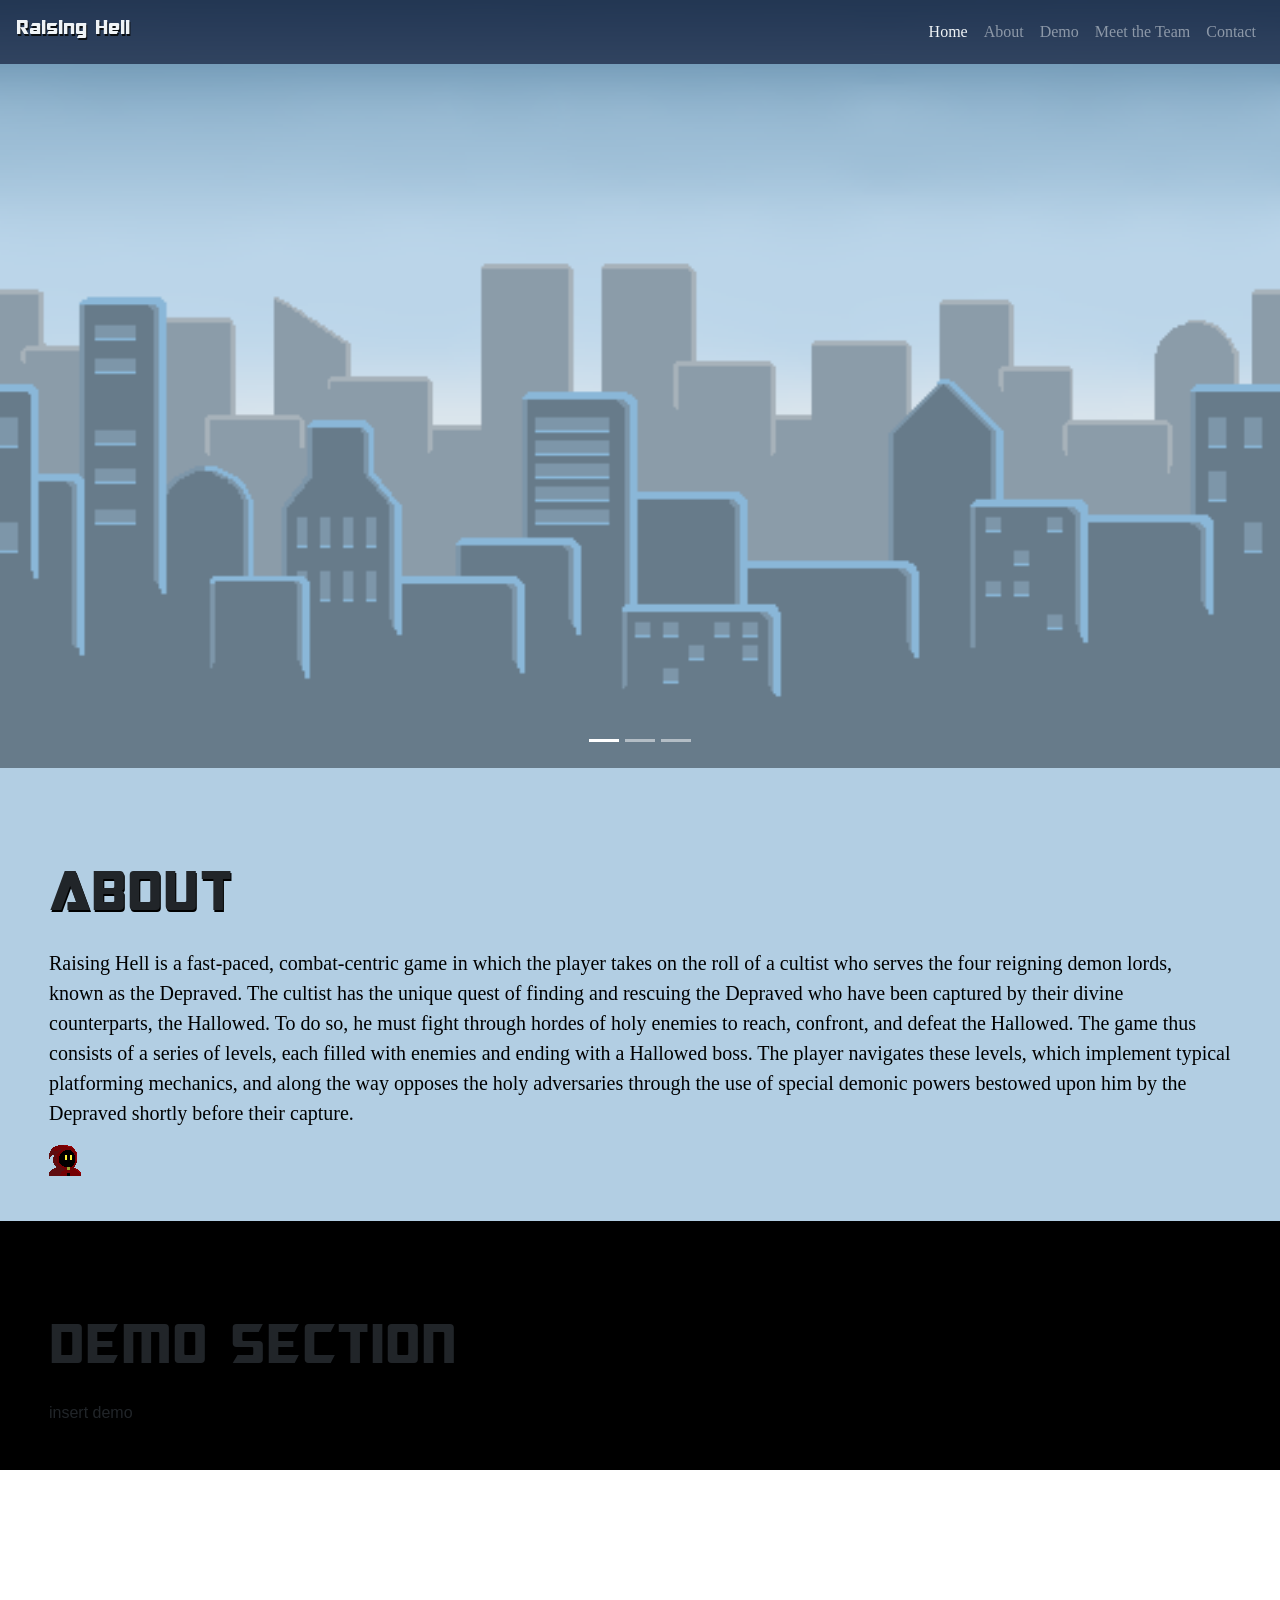
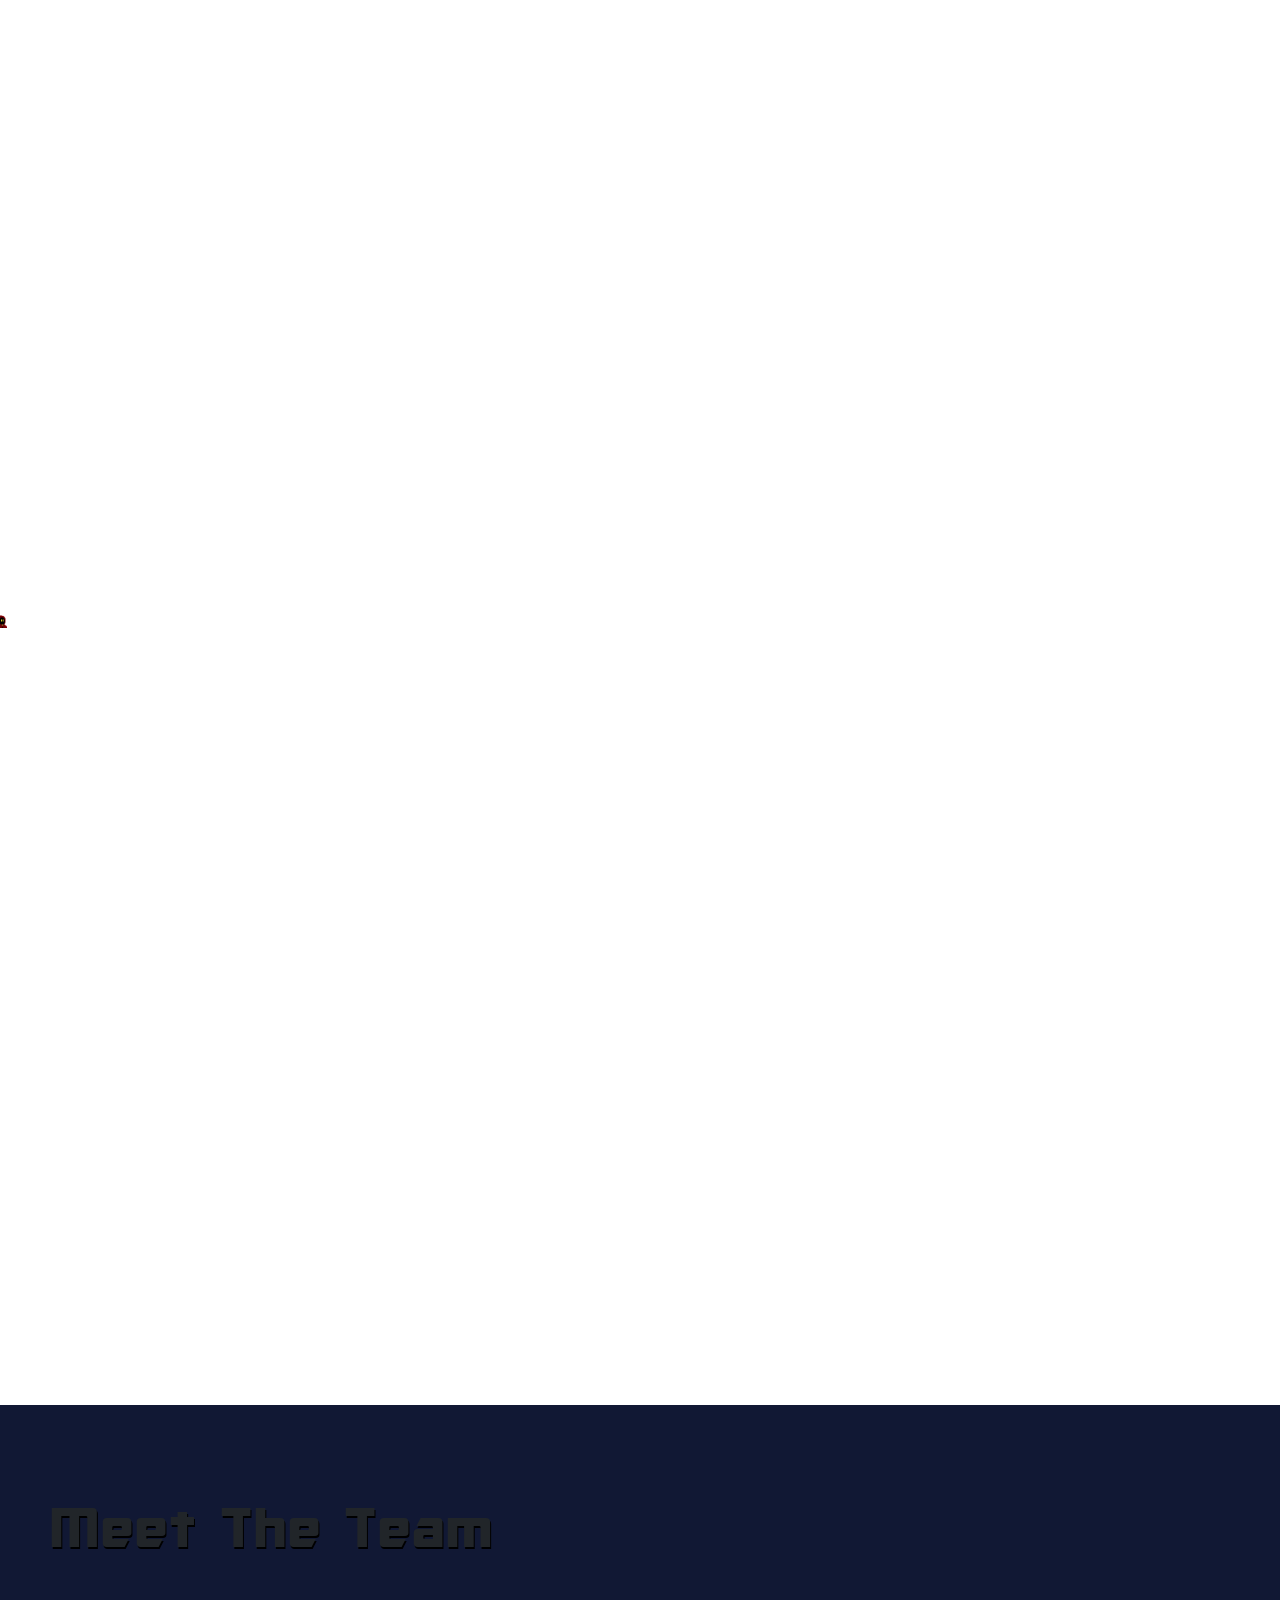
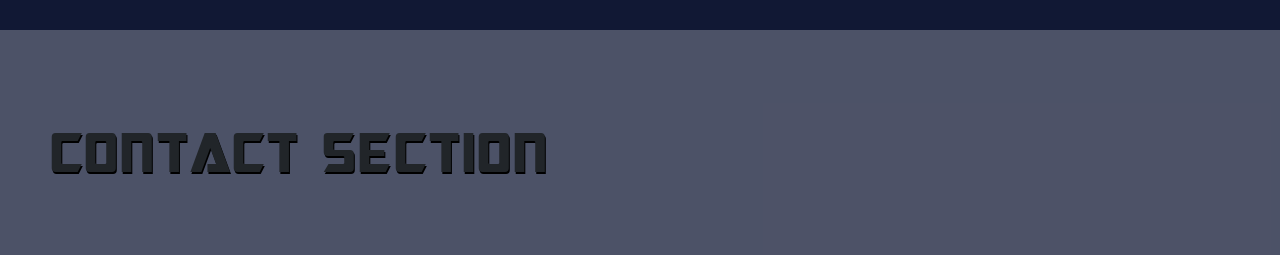
==== index.html @ f00a2b1a "Smooth Scroll & Hamburger Menu Implemented Smooth Scroll on JS when using the NavBar and added a Ham" ====
<!DOCTYPE html>
<html>
  <head>
    <meta name="author" content="Rhian Advincula">
    <meta name="description" content="Video Game Marketing">
    <meta name="viewport" content="width=device-width, initial-scale=1.0" >
    <!---CSS and Bootsrrap-->
    <link rel="stylesheet" href="css/bootstrap.min.css" >
    <link rel="stylesheet" href="css/losersclub.css">
    <!-- Javascript Files (toggle, smooth scroll, slider) -->
    <script src="https://ajax.googleapis.com/ajax/libs/jquery/3.3.1/jquery.min.js"></script>
    <script src="https://maxcdn.bootstrapcdn.com/bootstrap/4.0.0/js/bootstrap.min.js"></script>
    <script type="text/javascript" src="js/losersclub.js"></script>
    <title>Raising Hell</title>
  </head>

<body data-spy="scroll" data-target="#my-navbar" data-offset="150">

  <!--------------------------------------------------------------------------->
  <!---NAV BAR--->
  <!--------------------------------------------------------------------------->

  <nav id="my-navbar" class="navbar navbar-expand-lg navbar-dark navbar-custom-color fixed-top">
    <h3 id="brand" class="navbar-brand" href="#">Raising Hell</h3>
    <button class="navbar-toggler" type="button" data-toggle="collapse" data-target="#navbarSupportedContent" aria-controls="navbarSupportedContent" aria-expanded="false" aria-label="Toggle navigation">
      <span class="navbar-toggler-icon"></span>
    </button>

    <div class="collapse navbar-collapse" id="navbarSupportedContent">
      <ul class="navbar-nav ml-auto">
        <li class="nav-item">
          <a class="nav-link" href="#home">Home</a>
        </li>
        <li class="nav-item">
          <a class="nav-link" href="#about">About</a>
        </li>
        <li class="nav-item">
          <a class="nav-link" href="#demo">Demo</a>
        </li>
				<li class="nav-item">
					<a class="nav-link" href="#team">Meet the Team</a>
				</li>
        <li class="nav-item">
          <a class="nav-link" href="#contact">Contact</a>
        </li>
      </ul>
    </div>
  </nav>

  <!--------------------------------------------------------------------------->
  <!---CAROUSEL--->
  <!--------------------------------------------------------------------------->

    <div id="carouselExampleIndicators" class="carousel slide" data-ride="carousel">
      <div id="home" class="rectangle">
      <ol class="carousel-indicators">
        <!--Add more indicators per added photo-->
        <li data-target="#carouselExampleIndicators" data-slide-to="0" class="active"></li>
        <li data-target="#carouselExampleIndicators" data-slide-to="1"></li>
        <li data-target="#carouselExampleIndicators" data-slide-to="2"></li>
      </ol>
      <div class="carousel-inner">
        <div class="carousel-item active">
          <img class="d-block w-100" src="content/cityscape.png" alt="1st Slide">
        </div>
          <div class="carousel-item">
            <img class="d-block w-100" src="https://images.pexels.com/photos/976916/pexels-photo-976916.jpeg?auto=compress&cs=tinysrgb&h=350" alt="2nd Slide">
          </div>
          <div class="carousel-item">
            <img class="d-block w-100" src="https://images.pexels.com/photos/1367188/pexels-photo-1367188.jpeg?auto=compress&cs=tinysrgb&h=350" alt="3rd Slide">
          </div>
        </div>
        </div>
      </div>

<!--------------------------------------------------------------------------->
<!---PARALLAX--->
<!--------------------------------------------------------------------------->

      <style>
      .parallax {
          /* The image used */
          background-image: url("content/theCultist.gif");

          /* Set a specific height */
          min-height: 700px;

          /* Create the parallax scrolling effect */
          background-attachment: fixed;
          background-position: center;
          background-repeat: no-repeat;
          background-size: cover;
      }
      </style>


      <!-- About -->
      <div class= "row" style="background-color:rgba(178, 206, 227, 1); height:auto">
        <div id="about" class="block-margins">
          <div class="header">
            <h3>ABOUT</h3>
          </div>
          <break>
          <div class="text-block">
            <p>
            Raising Hell is a fast-paced, combat-centric game in which the player takes on the roll of a cultist who serves the four reigning demon lords, known as the Depraved. The cultist has the unique quest of finding and rescuing the Depraved who have been captured by their divine counterparts, the Hallowed. To do so, he must fight through hordes of holy enemies to reach, confront, and defeat the Hallowed. The game thus consists of a series of levels, each filled with enemies and ending with a Hallowed boss. The player navigates these levels, which implement typical platforming mechanics, and along the way opposes the holy adversaries through the use of special demonic powers bestowed upon him by the Depraved shortly before their capture.
            </p>
            <img src="content/logo.gif">
          </div>
        </div>
      </div>


      <!-- Demo -->
        <div class= "row" style="background-color:black; height:auto">
          <div id="demo" class="block-margins">
            <div class="header">
              <h3>DEMO SECTION</h3>
            </div>
            insert demo
          </div>
        </div>

      <div class="parallax"></div>

      <div style="height:auto;background-color:rgba(17, 24, 52, .75);font-size:36px">

      </div>

<!--------------------------------------------------------------------------->
<!---PARALLAX2--->
<!--------------------------------------------------------------------------->

      <style>
      .parallax2 {
          /* The image used */
          background-image: url("content/theBounty.gif");

          /* Set a specific height */
          min-height: 700px;

          /* Create the parallax scrolling effect */
          background-attachment: fixed;
          background-position: center;
          background-repeat: no-repeat;
          background-size: cover;
      }
      </style>

        <div class= "row" style="background-color:white; height:auto; align:Center">
            <div class="header">

              <img src="content/logo.gif" class="center">

            </div>
        </div>

      <div class="parallax2"></div>

      <div style="height:auto;background-color:rgba(17, 24, 52, .75);font-size:36px">

      </div>

<!--------------------------------------------------------------------------->
<!--------------------------------------------------------------------------->

    <div style="height:auto;background-color:rgba(17, 24, 52, 1);font-size:36px">

    <!-- Team -->
    <div class= "row">
      <div id="team" class="block-margins">
        <div class="header">
          <h3>Meet The Team</h3>
        </div>
      </div>
    </div>

    </div>

    <div style="height:auto;background-color:rgba(17, 24, 52, .75);font-size:36px">

    <!-- Contact -->
    <div class= "row" style="height:75
    \0px">
      <div id="contact" class="block-margins">
        <div class="header">
          <h3>CONTACT SECTION</h3>
        </div>
      </div>
    </div>

    </div>


</body>
</html>
---- css/losersclub.css ----
@font-face {
    font-family: 'Optimus';
    src: url('fonts/Optimus.otf') format('otf'),
         url('fonts/optimus-webfont.tff') format('tff'),
         url('fonts/optimus-webfont.eot') format('eot'),
         url('fonts/optimus-webfont.woff') format('woff'),
				 url('fontsoptimus-webfont.woff2') format('woff2');
    font-weight: normal;
    font-style: normal;

}

body {
  padding: 0;
  margin: 0;
  overflow-x: hidden;
}

h3 {
    font-family: 'Optimus', sans-serif;
    font-weight: 400: 4rem;
    font-size: 3.5rem;
    margin-bottom: -15px
    color: #111834;
    text-shadow: 1px 2px .5px #000000;
}

h2 {
    font-family: 'Helvetica', sans-serif;
    font-weight: 400: 4rem;
    font-size: 5rem;
    margin-bottom: -15px
    color: #000000;
    text-shadow: 1px 2px .5px #b6a3f7;
}

a {
  font-family: "Verdana";
  color: #ffffff;
}
p {
  font-family:"Verdana";
  font-size: 1.25em;
  color: #000000;
}

iframe {
  width: 100%;
  height: 50%;
}
nav {
  opacity: 0.9;
  margin-left: auto;
}

.center {
  display: block;
  margin-left: auto;
  margin-right: auto;
  width: 40%;
}

.navigation{
    padding: 10px;
    color: white;
    font-size: 1em;
    font-family: "Verdana";
    opacity:1;
}

.navbar-custom-color {
    background: rgba(17, 24, 52, .75);
    justify-content: space-around;
}

.rectangle {
  width: 100%;
  overflow: auto;
}
.header {
  margin-top: 5vh;
  height: 10vh;
}
.text-block {
  width: auto;
}
.full-video-container {
  margin-left: 2vw;
  margin-right: 2vw;
}
.video-container {
  text-align: center;
  margin-bottom: 2vh;
  margin-top: 2vh;
}
.block-margins {
  margin-top: 5vh;
  margin-left: 5vw;
  margin-bottom: 5vh;
  margin-right: 5vw;
}
.video-disc {

}
.main-header {
  font-size: 3.5rem;
}
.sub-header {
  font-size: 2.5rem;
}

.column {
    float: left;
    width: 50%;
}

.block {
  overflow: hidden;
  padding:10px;
  margin-top:10px;
  height:auto;
  background-color:#f9f9f9; }

/* Clear floats after the columns */
/* .row:after {
    content: "";
    display: table;
    clear: both;
}

#home {
  height: 100vh;
  overflow: hidden;
  margin-top: 7vh;
}
#about {
}
#film {
  width: 100vw;
}
#code {
  text-align: right;
}

#contact {
  margin-top: 20vh;
  margin-bottom: 50vh;
  text-align: center;
}
#landing-img {
    flex-shrink: 0;
    min-width: 100%;
    min-height: 100%
}
#landing-img-container {
    display: flex;
    justify-content: center;
    align-items: center;
    overflow: hidden;
}
#github-img {
  max-width: 10vw;
}
#brand {
  font-family: 'Arial', sans-serif;
}
#icons-img {
  max-width: 30vw;
}
#profile-img{
  max-width:35vw;
}
#graphicsPortrait-img{
  max-height:35vw;
}
#graphicsLandscape-img{
  max-width:45vw;
}

#film-header {
  margin-left: auto;
  margin-right: auto;
}
#brand {
  font-family: 'Arial', sans-serif;
  text-shadow: 1px 2px .5px black;
}
#user-research {
  margin-top: 10vh;
} */
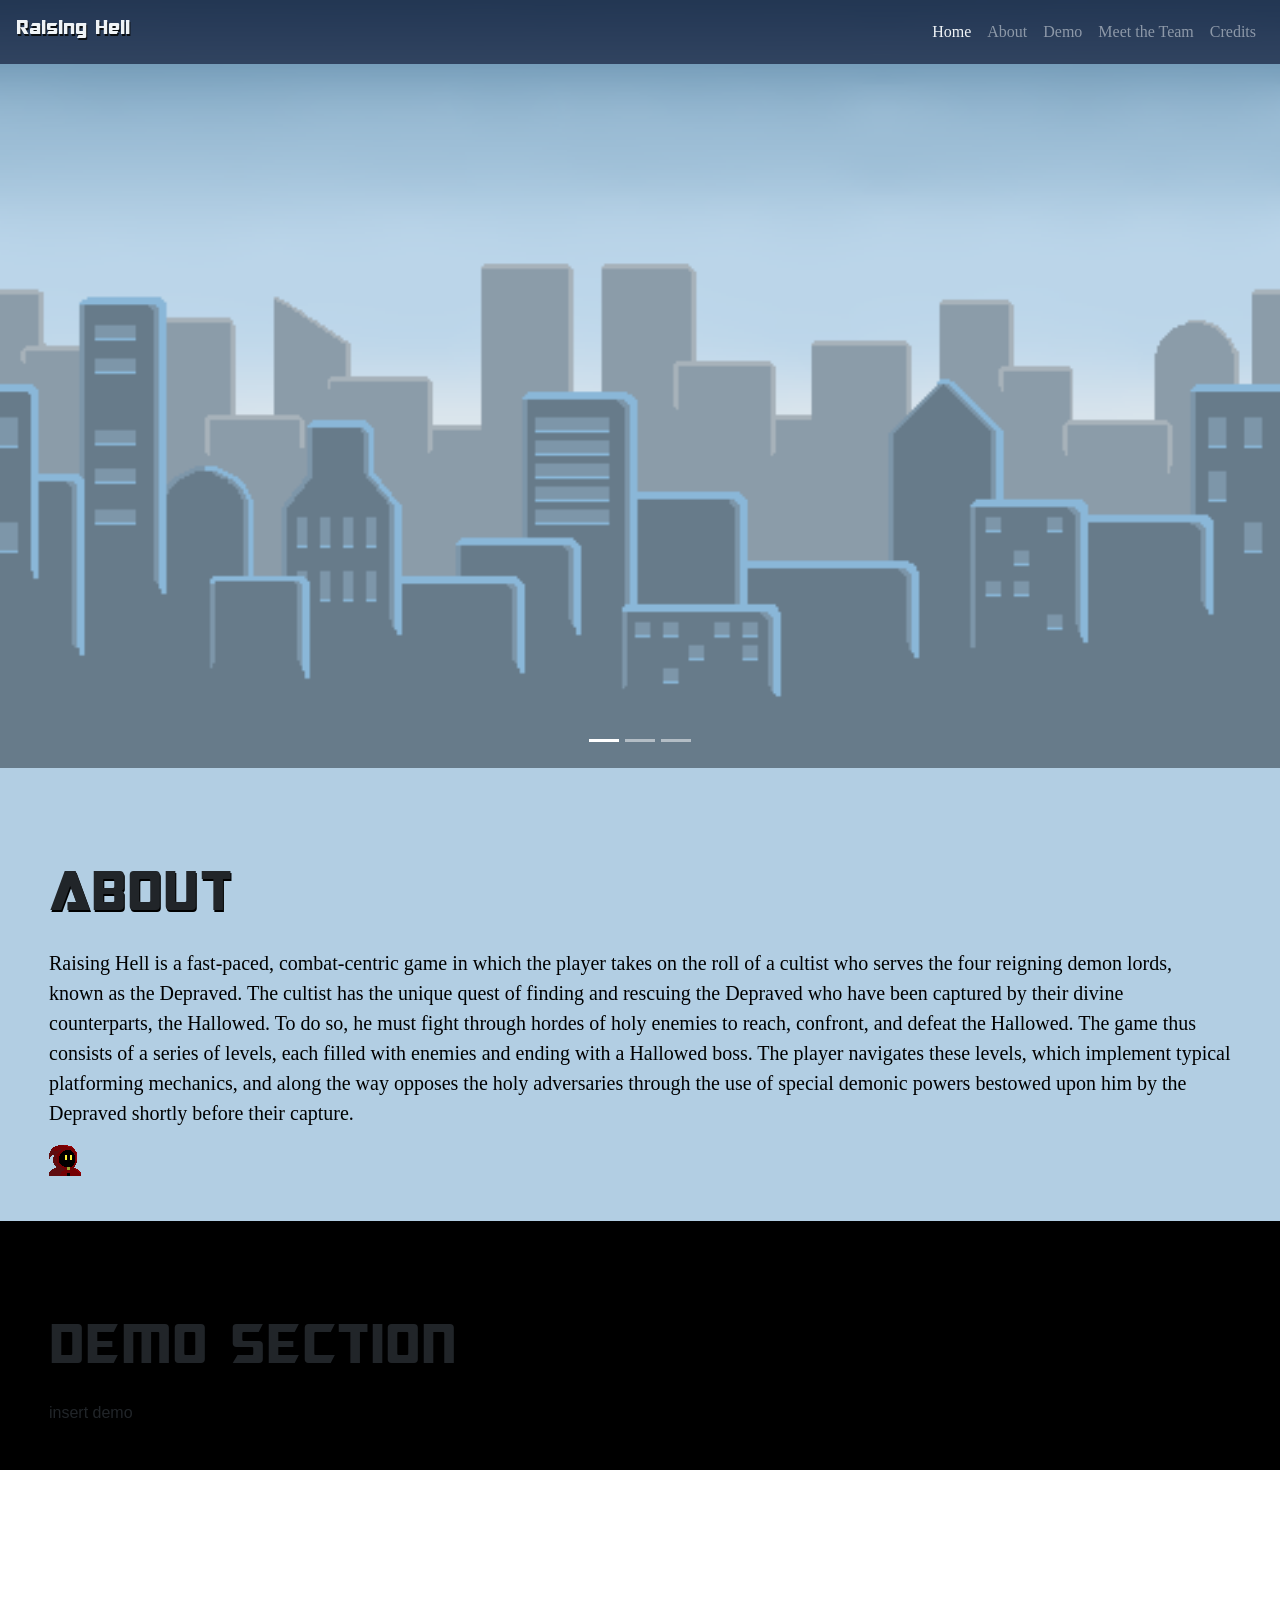
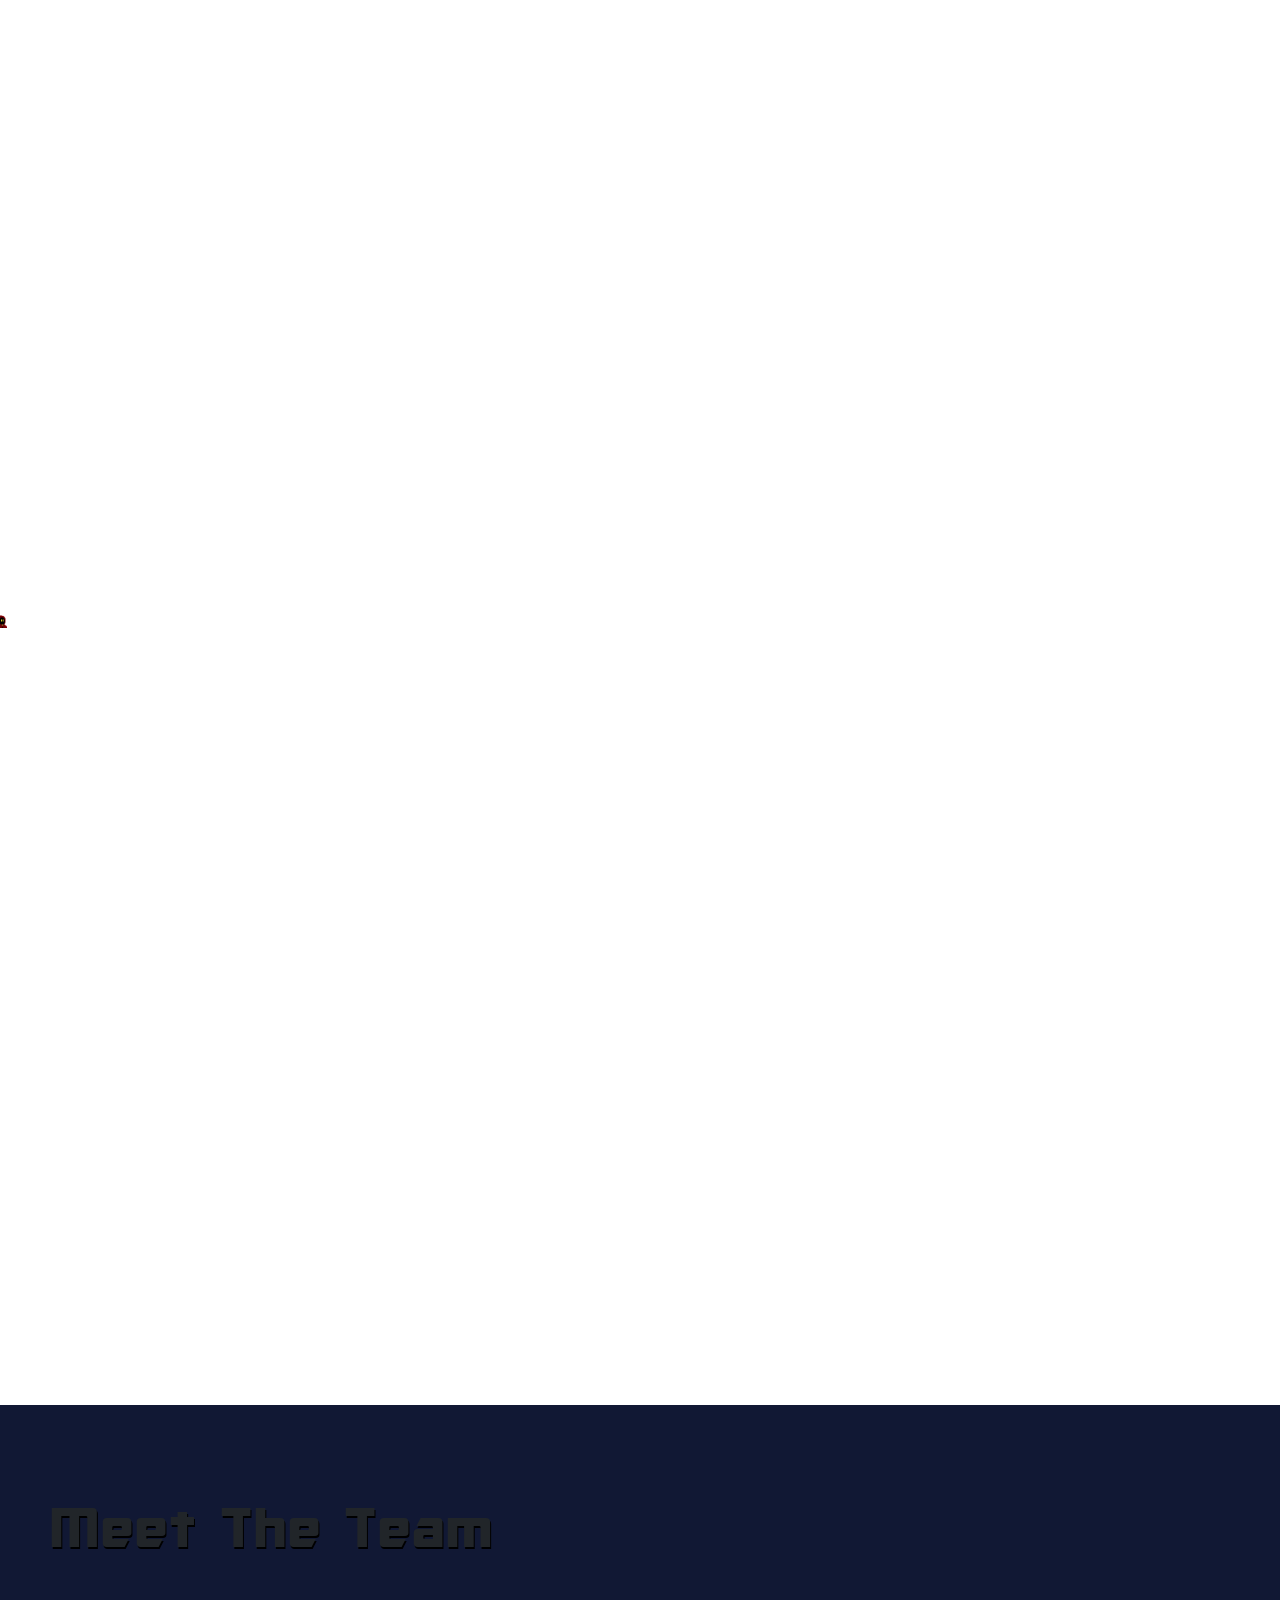
==== commit a0f0d7b0: "Added Credits Page Created and added credits page in the index" ====
--- a/index.html
+++ b/index.html
@@ -41,7 +41,7 @@
 					<a class="nav-link" href="#team">Meet the Team</a>
 				</li>
         <li class="nav-item">
-          <a class="nav-link" href="#contact">Contact</a>
+          <a class="nav-link" href="credits.html">Credits</a>
         </li>
       </ul>
     </div>
@@ -64,10 +64,10 @@
           <img class="d-block w-100" src="content/cityscape.png" alt="1st Slide">
         </div>
           <div class="carousel-item">
-            <img class="d-block w-100" src="https://images.pexels.com/photos/976916/pexels-photo-976916.jpeg?auto=compress&cs=tinysrgb&h=350" alt="2nd Slide">
+            <img class="d-block w-100" src="content/farmland.png" alt="2nd Slide">
           </div>
           <div class="carousel-item">
-            <img class="d-block w-100" src="https://images.pexels.com/photos/1367188/pexels-photo-1367188.jpeg?auto=compress&cs=tinysrgb&h=350" alt="3rd Slide">
+            <img class="d-block w-100" src="content/temple.png" alt="3rd Slide">
           </div>
         </div>
         </div>
@@ -179,7 +179,7 @@
 
     <div style="height:auto;background-color:rgba(17, 24, 52, .75);font-size:36px">
 
-    <!-- Contact -->
+<!-- Contact
     <div class= "row" style="height:75
     \0px">
       <div id="contact" class="block-margins">
@@ -188,7 +188,7 @@
         </div>
       </div>
     </div>
-
+-->
     </div>
 
 
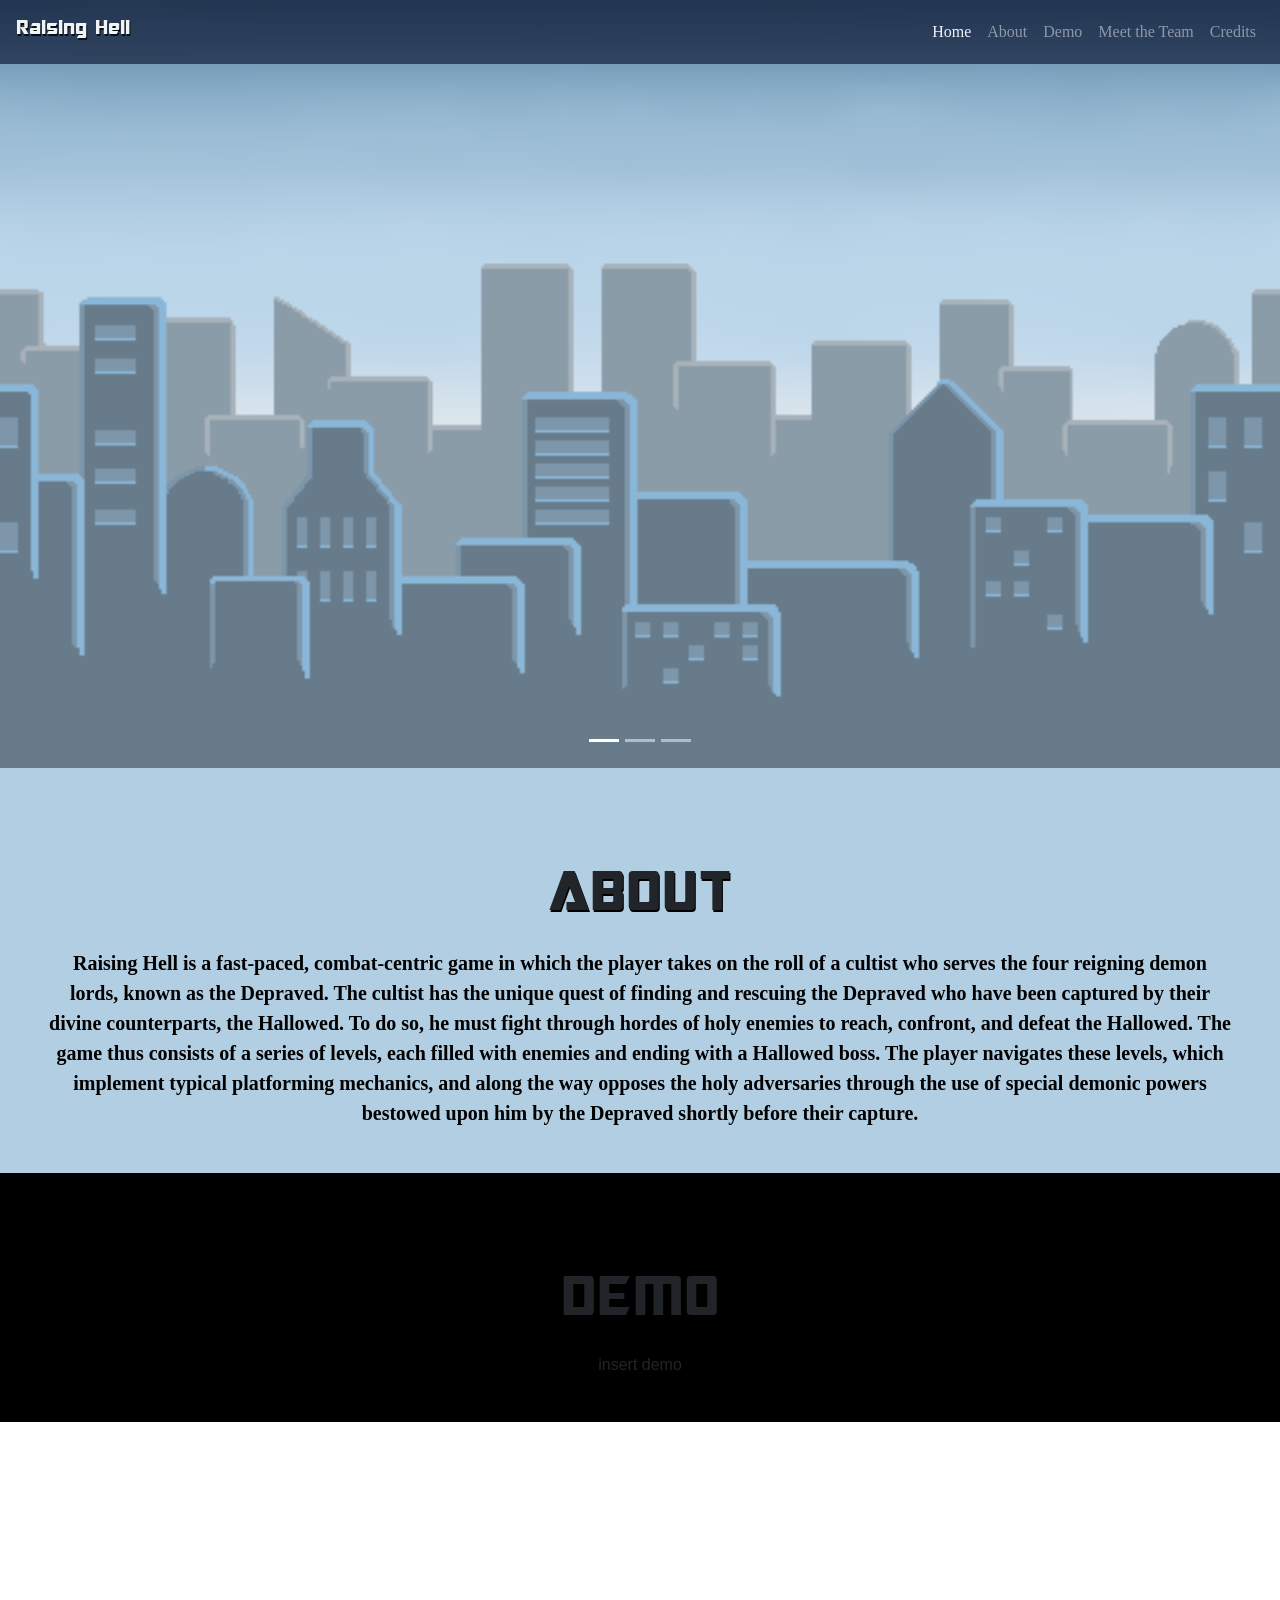
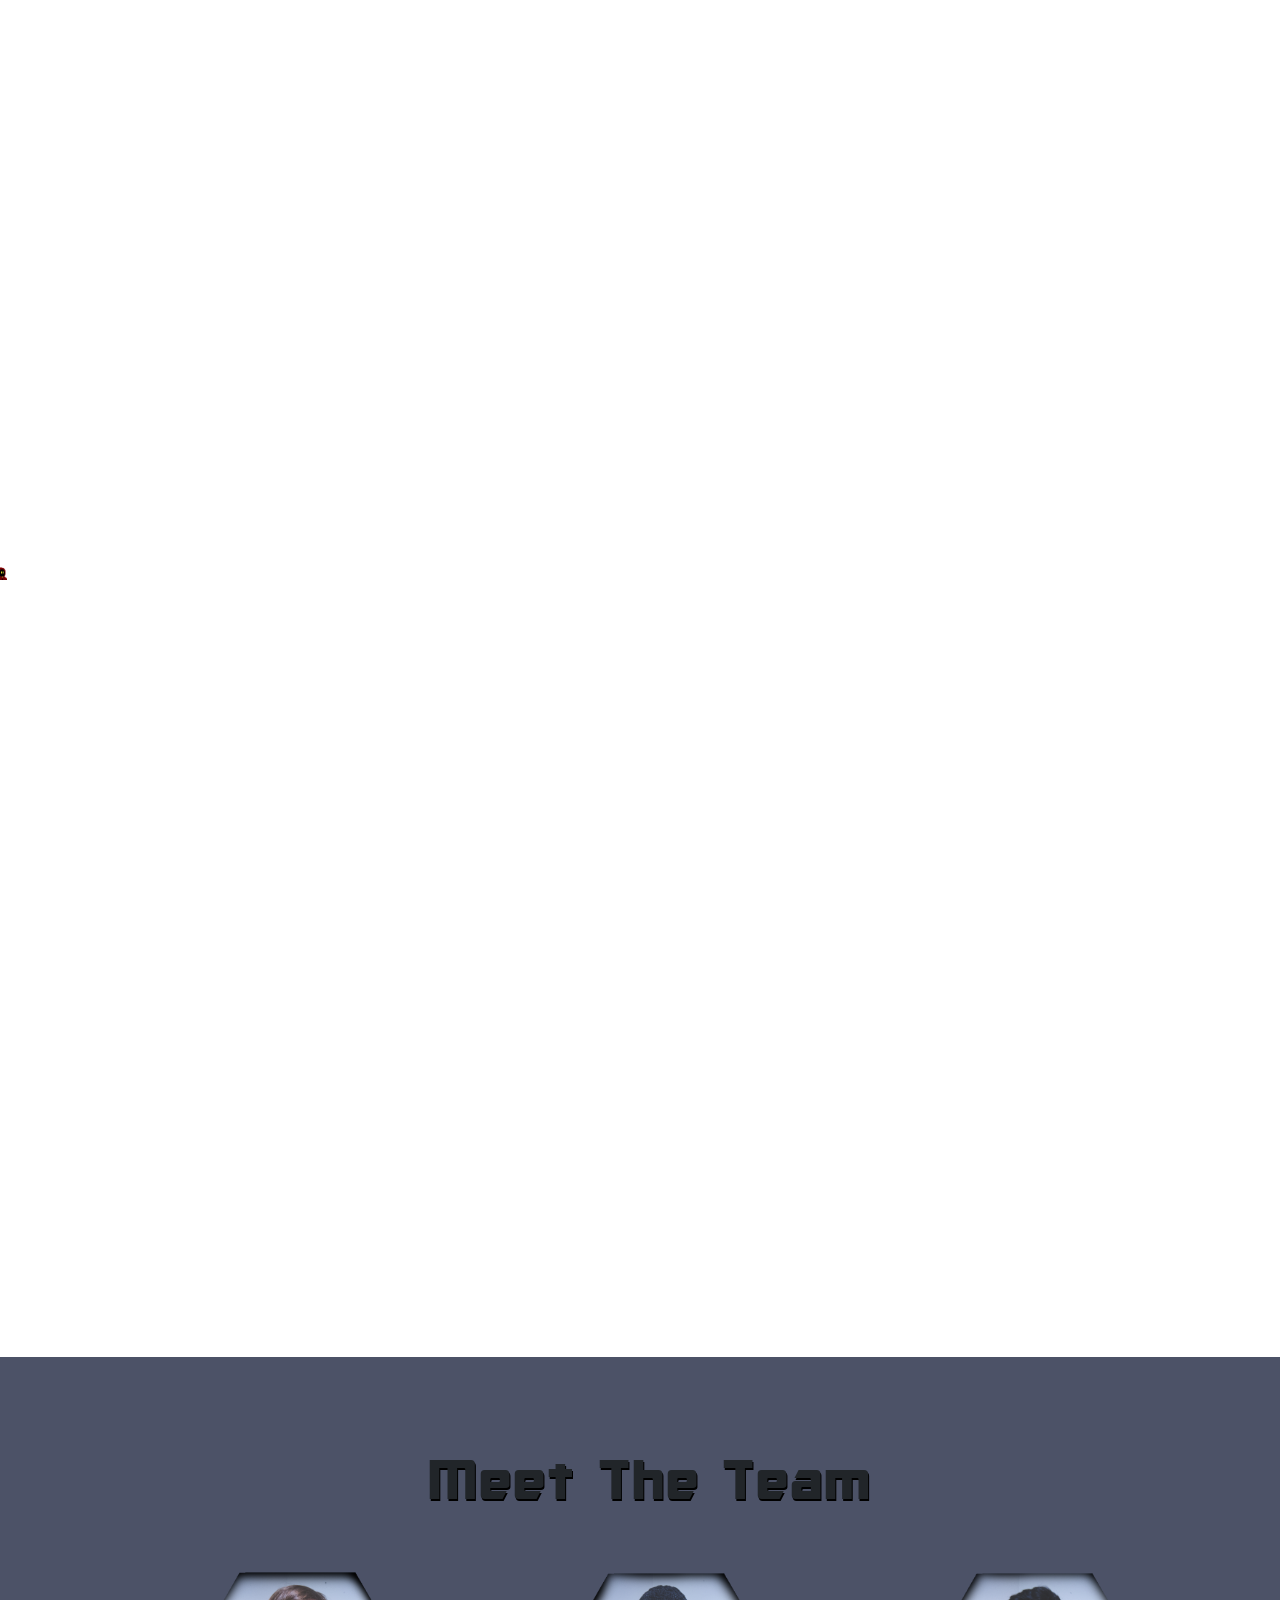
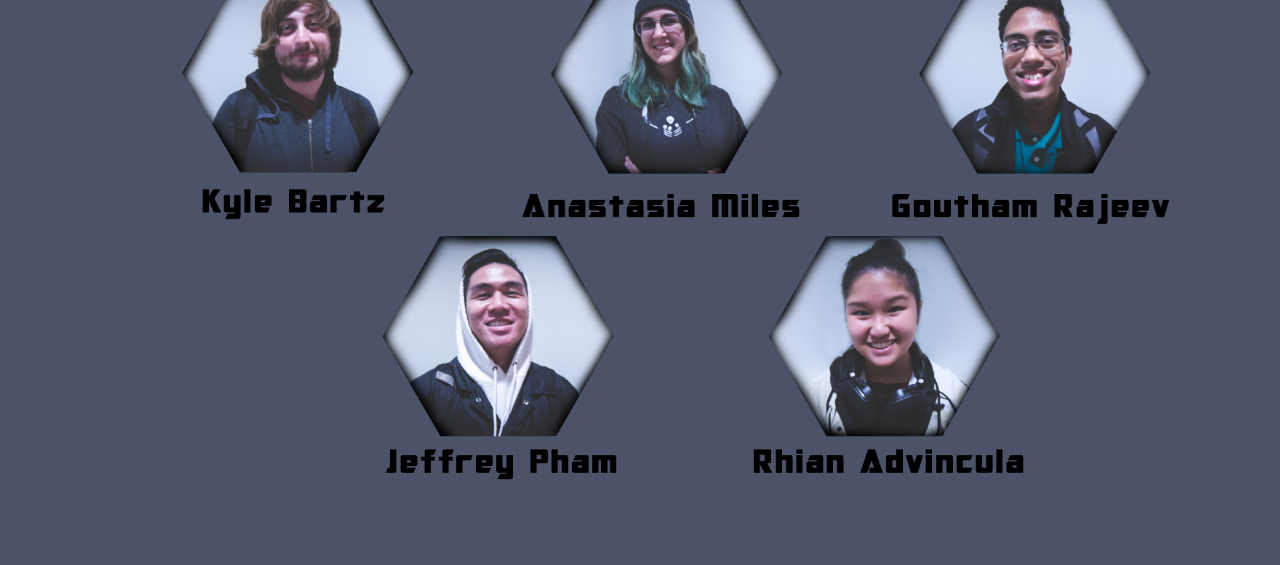
==== commit 83e64854: "Meet the Team placed in meet the team section" ====
--- a/index.html
+++ b/index.html
@@ -98,14 +98,13 @@
       <div class= "row" style="background-color:rgba(178, 206, 227, 1); height:auto">
         <div id="about" class="block-margins">
           <div class="header">
-            <h3>ABOUT</h3>
+            <h3><center>ABOUT</center></h3>
           </div>
           <break>
           <div class="text-block">
-            <p>
+            <b>
             Raising Hell is a fast-paced, combat-centric game in which the player takes on the roll of a cultist who serves the four reigning demon lords, known as the Depraved. The cultist has the unique quest of finding and rescuing the Depraved who have been captured by their divine counterparts, the Hallowed. To do so, he must fight through hordes of holy enemies to reach, confront, and defeat the Hallowed. The game thus consists of a series of levels, each filled with enemies and ending with a Hallowed boss. The player navigates these levels, which implement typical platforming mechanics, and along the way opposes the holy adversaries through the use of special demonic powers bestowed upon him by the Depraved shortly before their capture.
-            </p>
-            <img src="content/logo.gif">
+           </b>
           </div>
         </div>
       </div>
@@ -115,7 +114,7 @@
         <div class= "row" style="background-color:black; height:auto">
           <div id="demo" class="block-margins">
             <div class="header">
-              <h3>DEMO SECTION</h3>
+              <h3>DEMO</h3>
             </div>
             insert demo
           </div>
@@ -164,14 +163,15 @@
 <!--------------------------------------------------------------------------->
 <!--------------------------------------------------------------------------->
 
-    <div style="height:auto;background-color:rgba(17, 24, 52, 1);font-size:36px">
+    <div style="height:auto;background-color:rgba(17, 24, 52, .75);font-size:36px">
 
     <!-- Team -->
     <div class= "row">
       <div id="team" class="block-margins">
         <div class="header">
-          <h3>Meet The Team</h3>
+          <h3><center>Meet The Team</center></h3>
         </div>
+        <img src="content/meetTheTeam.png"/ width="1200">
       </div>
     </div>
 
--- a/css/losersclub.css
+++ b/css/losersclub.css
@@ -24,6 +24,7 @@
     margin-bottom: -15px
     color: #111834;
     text-shadow: 1px 2px .5px #000000;
+    text-align: center;
 }
 
 h2 {
@@ -40,6 +41,12 @@
   color: #ffffff;
 }
 p {
+  font-family:"Verdana";
+  font-size: 1.25em;
+  color: #000000;
+}
+
+b {
   font-family:"Verdana";
   font-size: 1.25em;
   color: #000000;
@@ -122,70 +129,21 @@
   height:auto;
   background-color:#f9f9f9; }
 
-/* Clear floats after the columns */
-/* .row:after {
+
+.row:after {
     content: "";
     display: table;
     clear: both;
 }
 
-#home {
-  height: 100vh;
-  overflow: hidden;
-  margin-top: 7vh;
+#about {
+  text-align: center;
 }
-#about {
-}
-#film {
+#demo {
+  text-align: center;
   width: 100vw;
 }
-#code {
-  text-align: right;
+#team {
+  text-align: center;
+  width: 100vw;
 }
-
-#contact {
-  margin-top: 20vh;
-  margin-bottom: 50vh;
-  text-align: center;
-}
-#landing-img {
-    flex-shrink: 0;
-    min-width: 100%;
-    min-height: 100%
-}
-#landing-img-container {
-    display: flex;
-    justify-content: center;
-    align-items: center;
-    overflow: hidden;
-}
-#github-img {
-  max-width: 10vw;
-}
-#brand {
-  font-family: 'Arial', sans-serif;
-}
-#icons-img {
-  max-width: 30vw;
-}
-#profile-img{
-  max-width:35vw;
-}
-#graphicsPortrait-img{
-  max-height:35vw;
-}
-#graphicsLandscape-img{
-  max-width:45vw;
-}
-
-#film-header {
-  margin-left: auto;
-  margin-right: auto;
-}
-#brand {
-  font-family: 'Arial', sans-serif;
-  text-shadow: 1px 2px .5px black;
-}
-#user-research {
-  margin-top: 10vh;
-} */
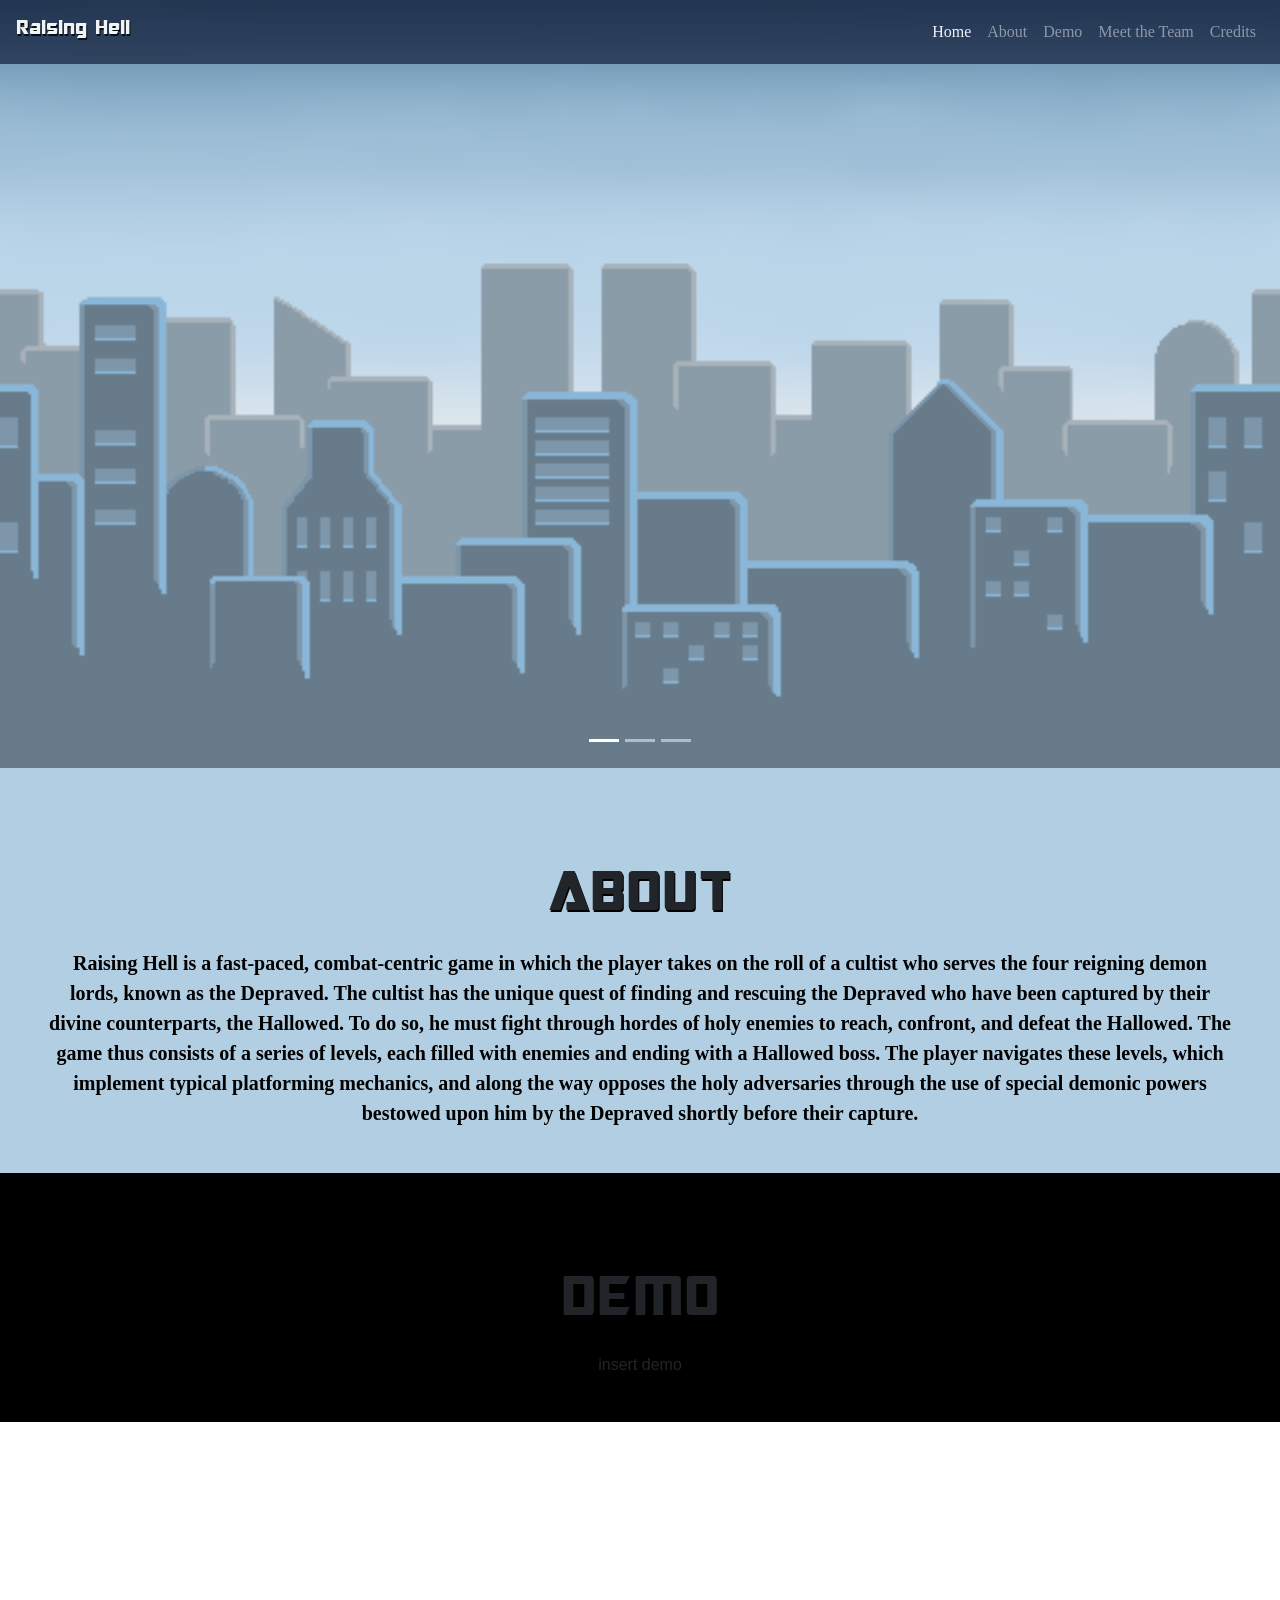
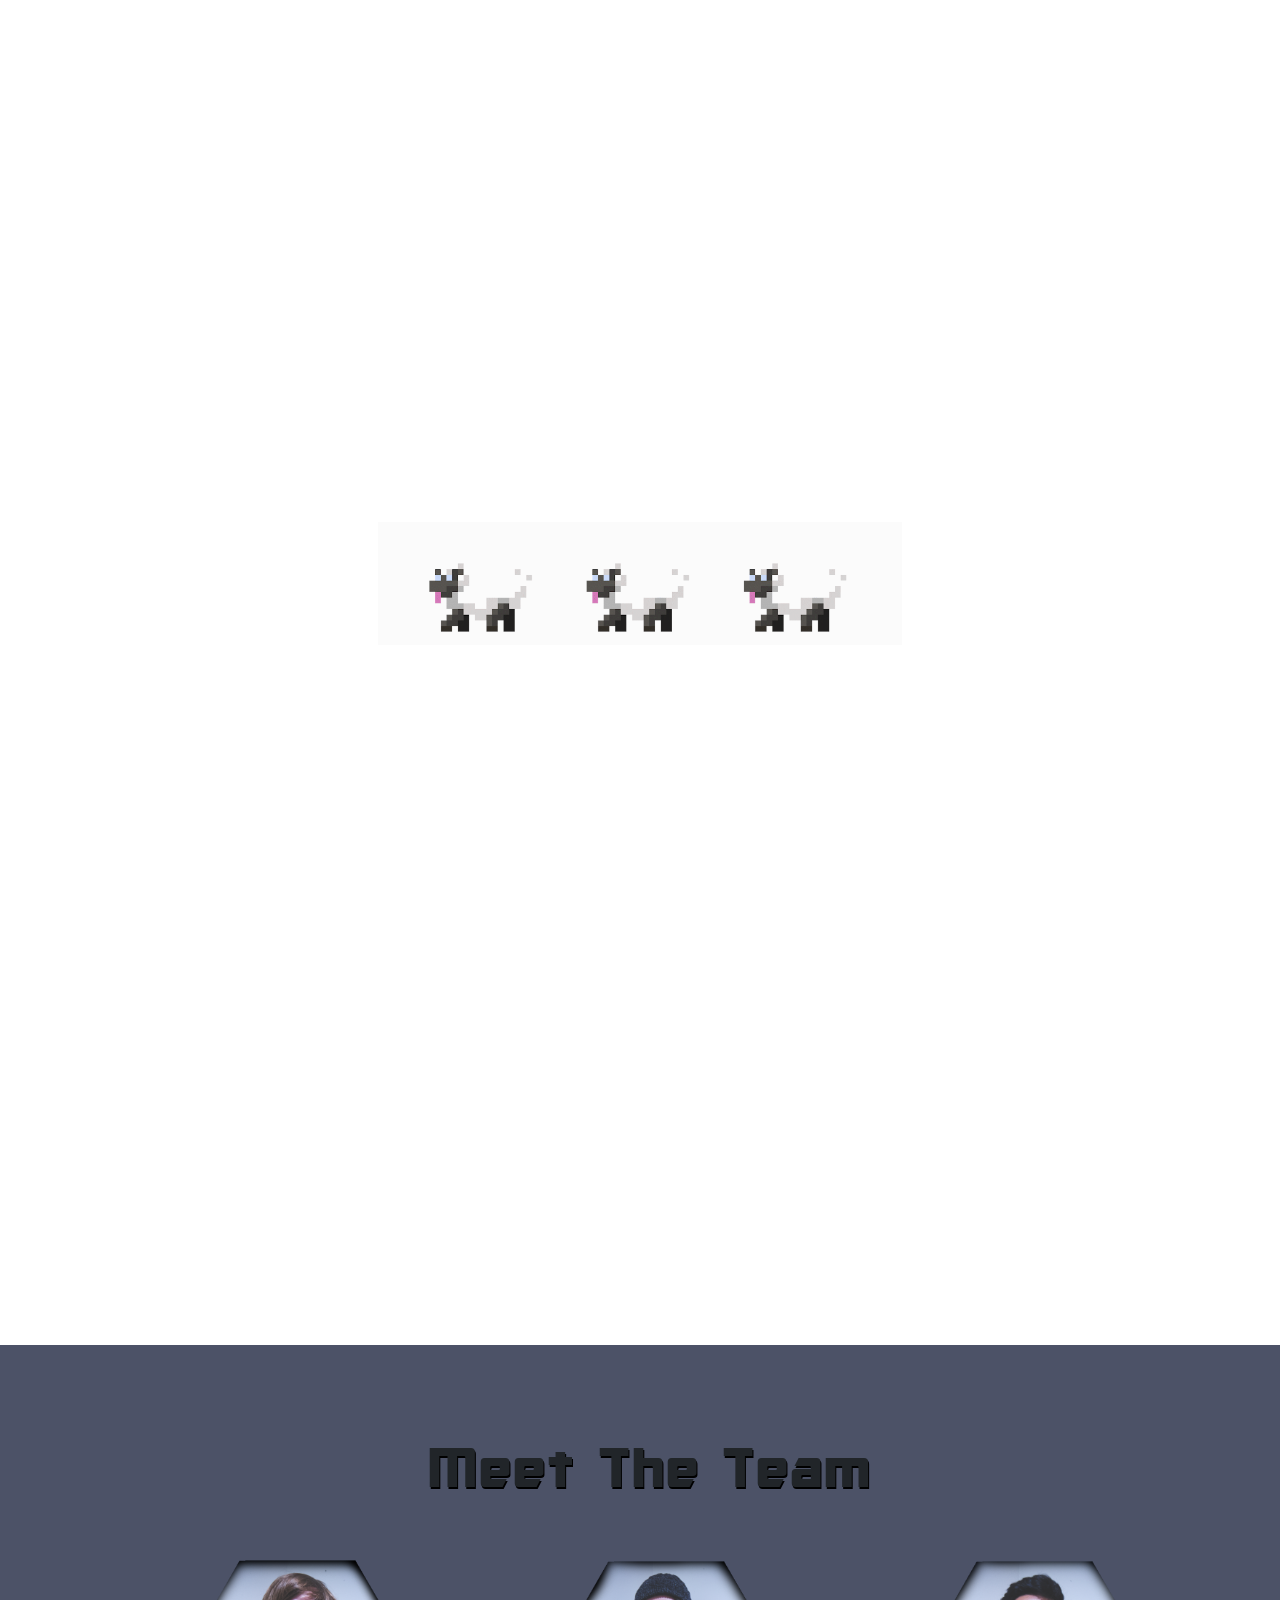
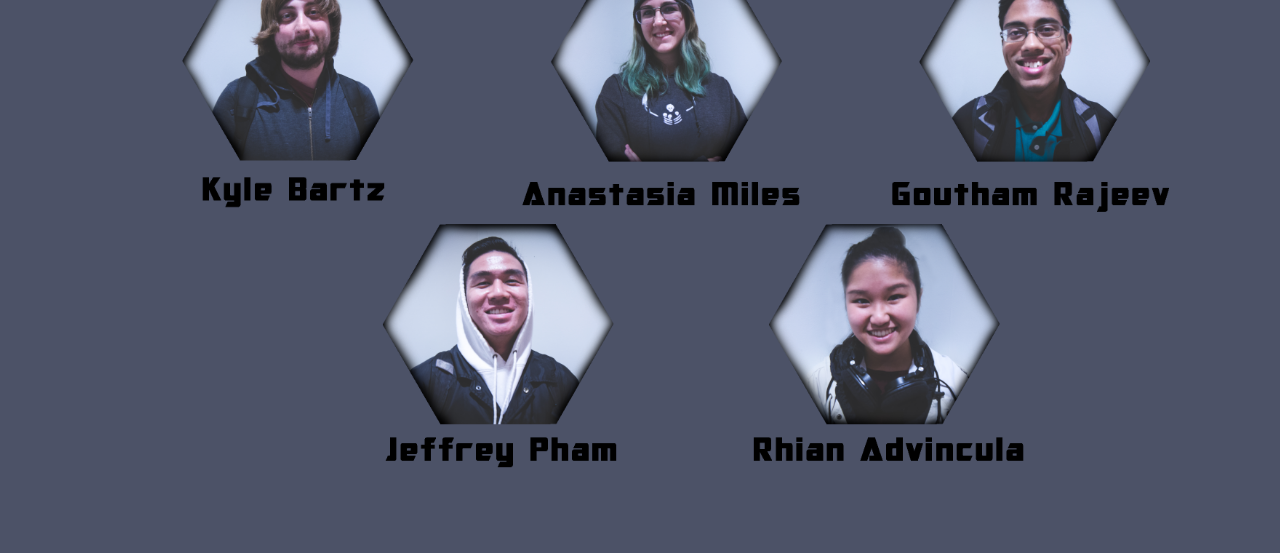
==== commit 3b3d11a9: "Sheep! sheep have arrived" ====
--- a/index.html
+++ b/index.html
@@ -146,12 +146,12 @@
       }
       </style>
 
-        <div class= "row" style="background-color:white; height:auto; align:Center">
-            <div class="header">
+        <div class= "row" style="background-color:white; align:Center">
 
-              <img src="content/logo.gif" class="center">
 
-            </div>
+              <img src="content/sheep.gif" width="50%" height="50%" class="center"/>
+
+
         </div>
 
       <div class="parallax2"></div>
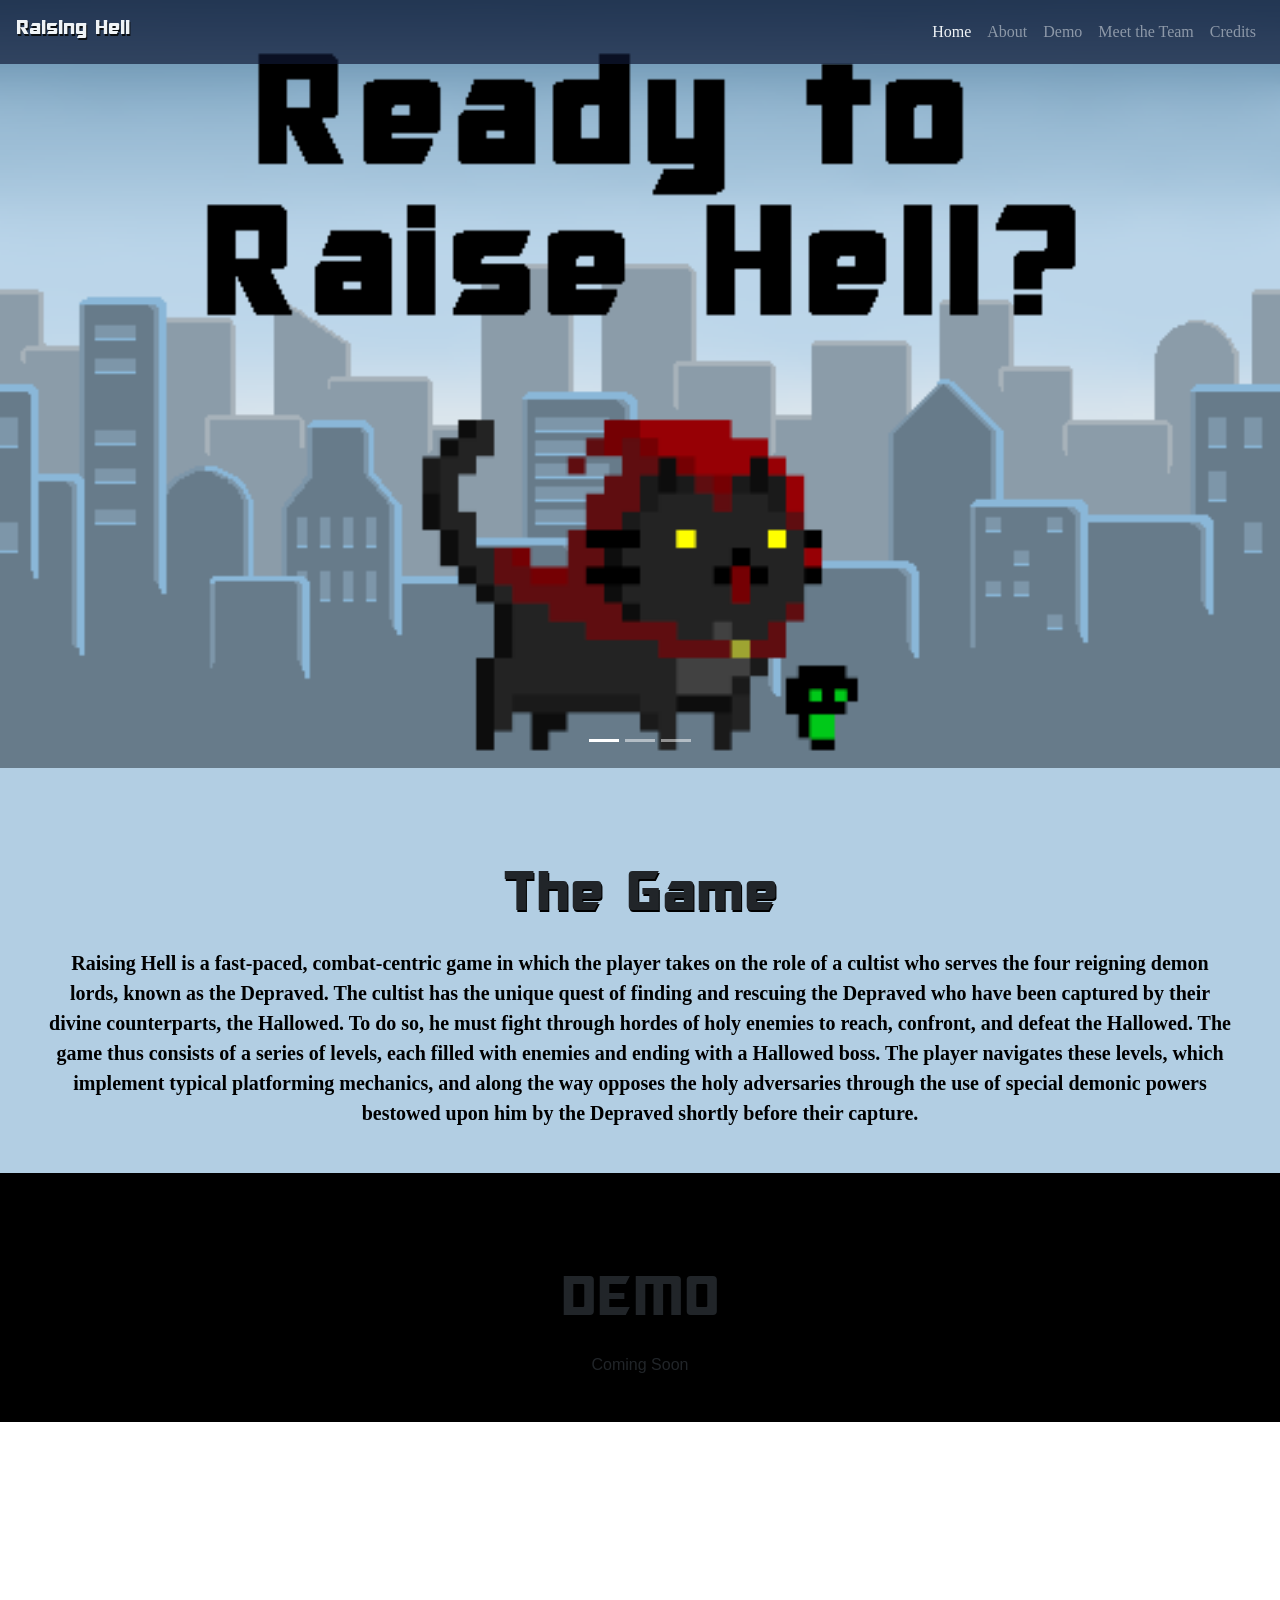
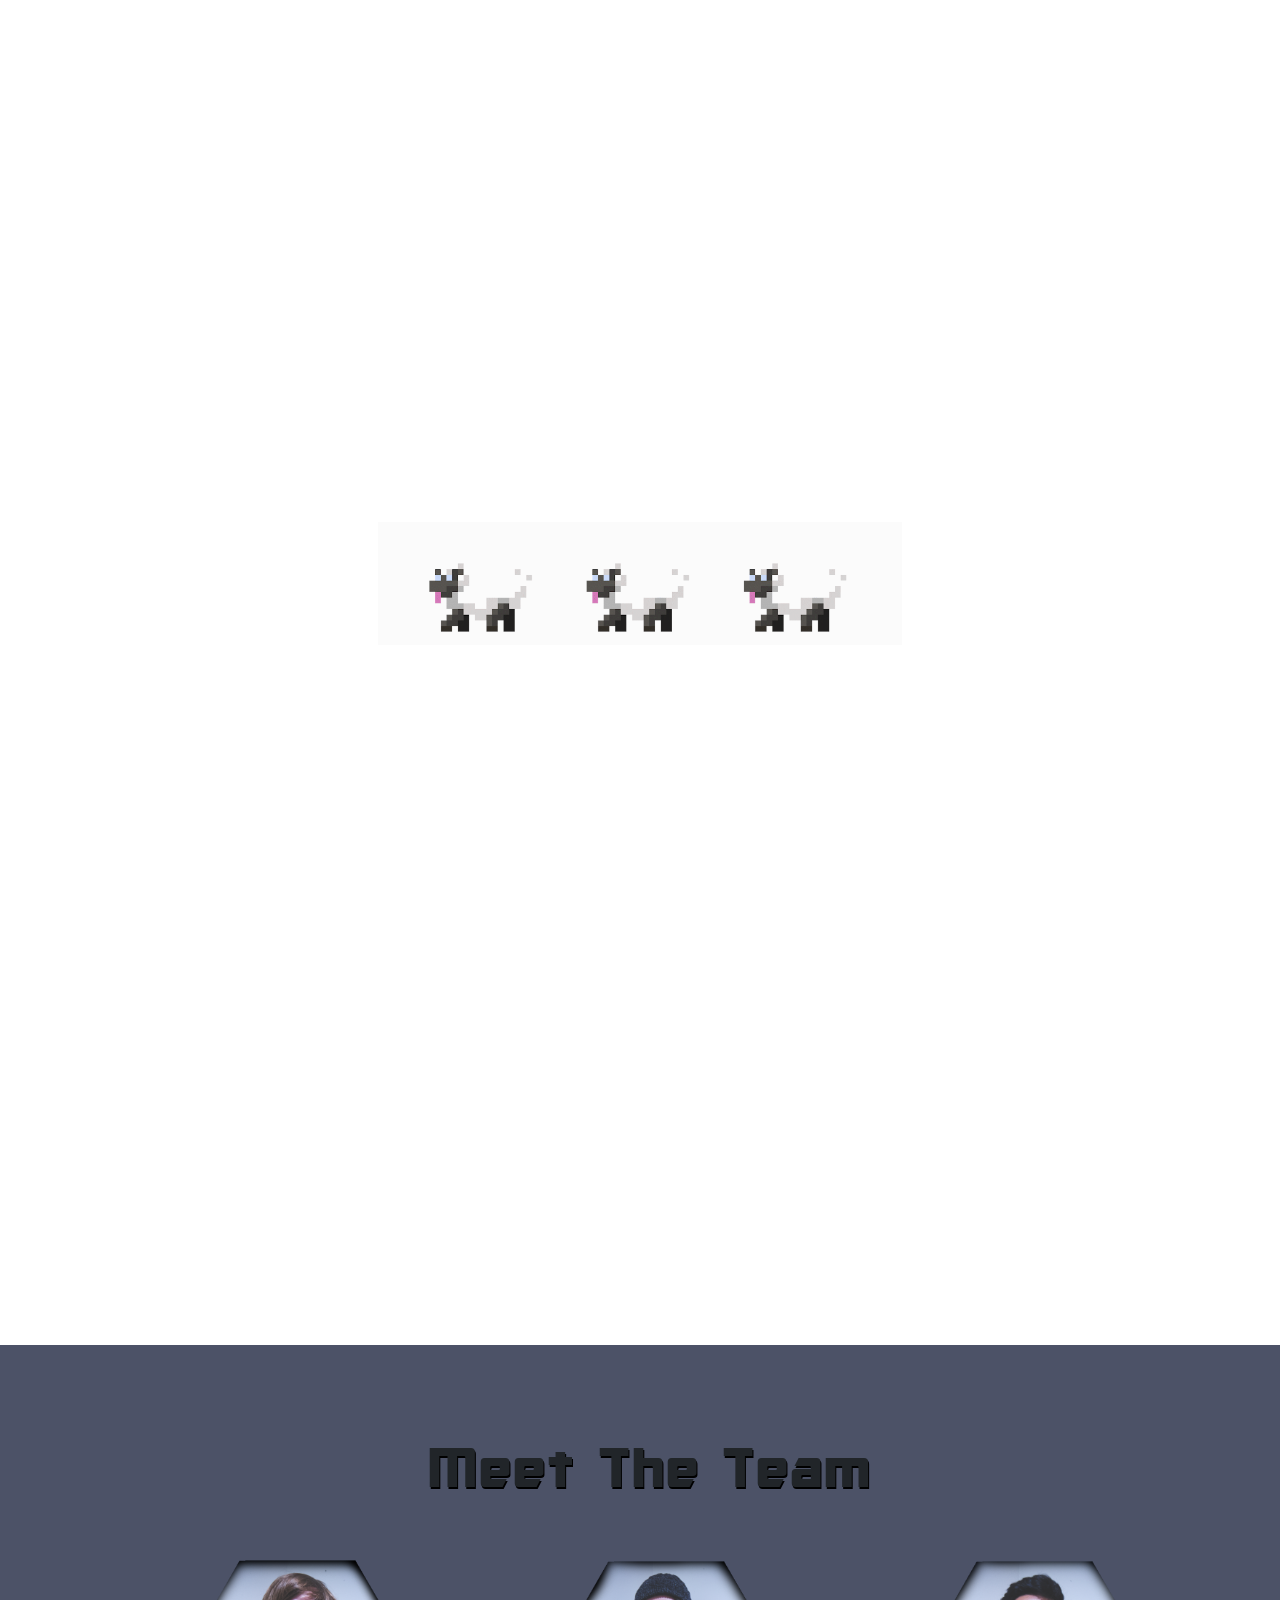
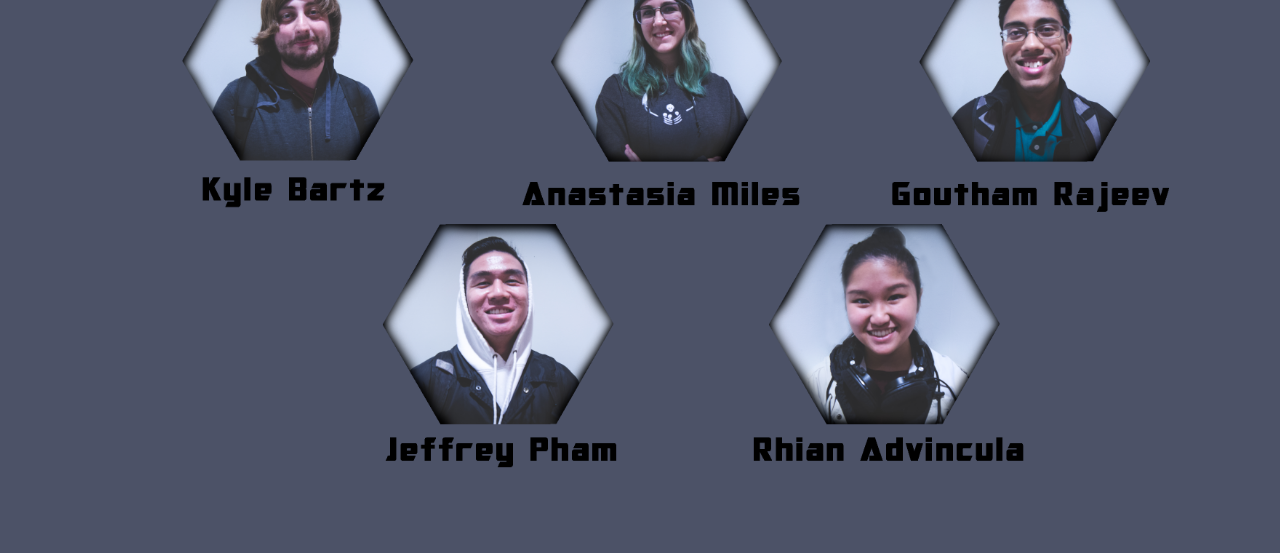
==== commit 9fdfe79a: "FINISH!!! (kinda) Banners Completed" ====
--- a/index.html
+++ b/index.html
@@ -98,12 +98,12 @@
       <div class= "row" style="background-color:rgba(178, 206, 227, 1); height:auto">
         <div id="about" class="block-margins">
           <div class="header">
-            <h3><center>ABOUT</center></h3>
+            <h3><center>The Game</center></h3>
           </div>
           <break>
           <div class="text-block">
             <b>
-            Raising Hell is a fast-paced, combat-centric game in which the player takes on the roll of a cultist who serves the four reigning demon lords, known as the Depraved. The cultist has the unique quest of finding and rescuing the Depraved who have been captured by their divine counterparts, the Hallowed. To do so, he must fight through hordes of holy enemies to reach, confront, and defeat the Hallowed. The game thus consists of a series of levels, each filled with enemies and ending with a Hallowed boss. The player navigates these levels, which implement typical platforming mechanics, and along the way opposes the holy adversaries through the use of special demonic powers bestowed upon him by the Depraved shortly before their capture.
+            Raising Hell is a fast-paced, combat-centric game in which the player takes on the role of a cultist who serves the four reigning demon lords, known as the Depraved. The cultist has the unique quest of finding and rescuing the Depraved who have been captured by their divine counterparts, the Hallowed. To do so, he must fight through hordes of holy enemies to reach, confront, and defeat the Hallowed. The game thus consists of a series of levels, each filled with enemies and ending with a Hallowed boss. The player navigates these levels, which implement typical platforming mechanics, and along the way opposes the holy adversaries through the use of special demonic powers bestowed upon him by the Depraved shortly before their capture.
            </b>
           </div>
         </div>
@@ -116,7 +116,7 @@
             <div class="header">
               <h3>DEMO</h3>
             </div>
-            insert demo
+            Coming Soon
           </div>
         </div>
 
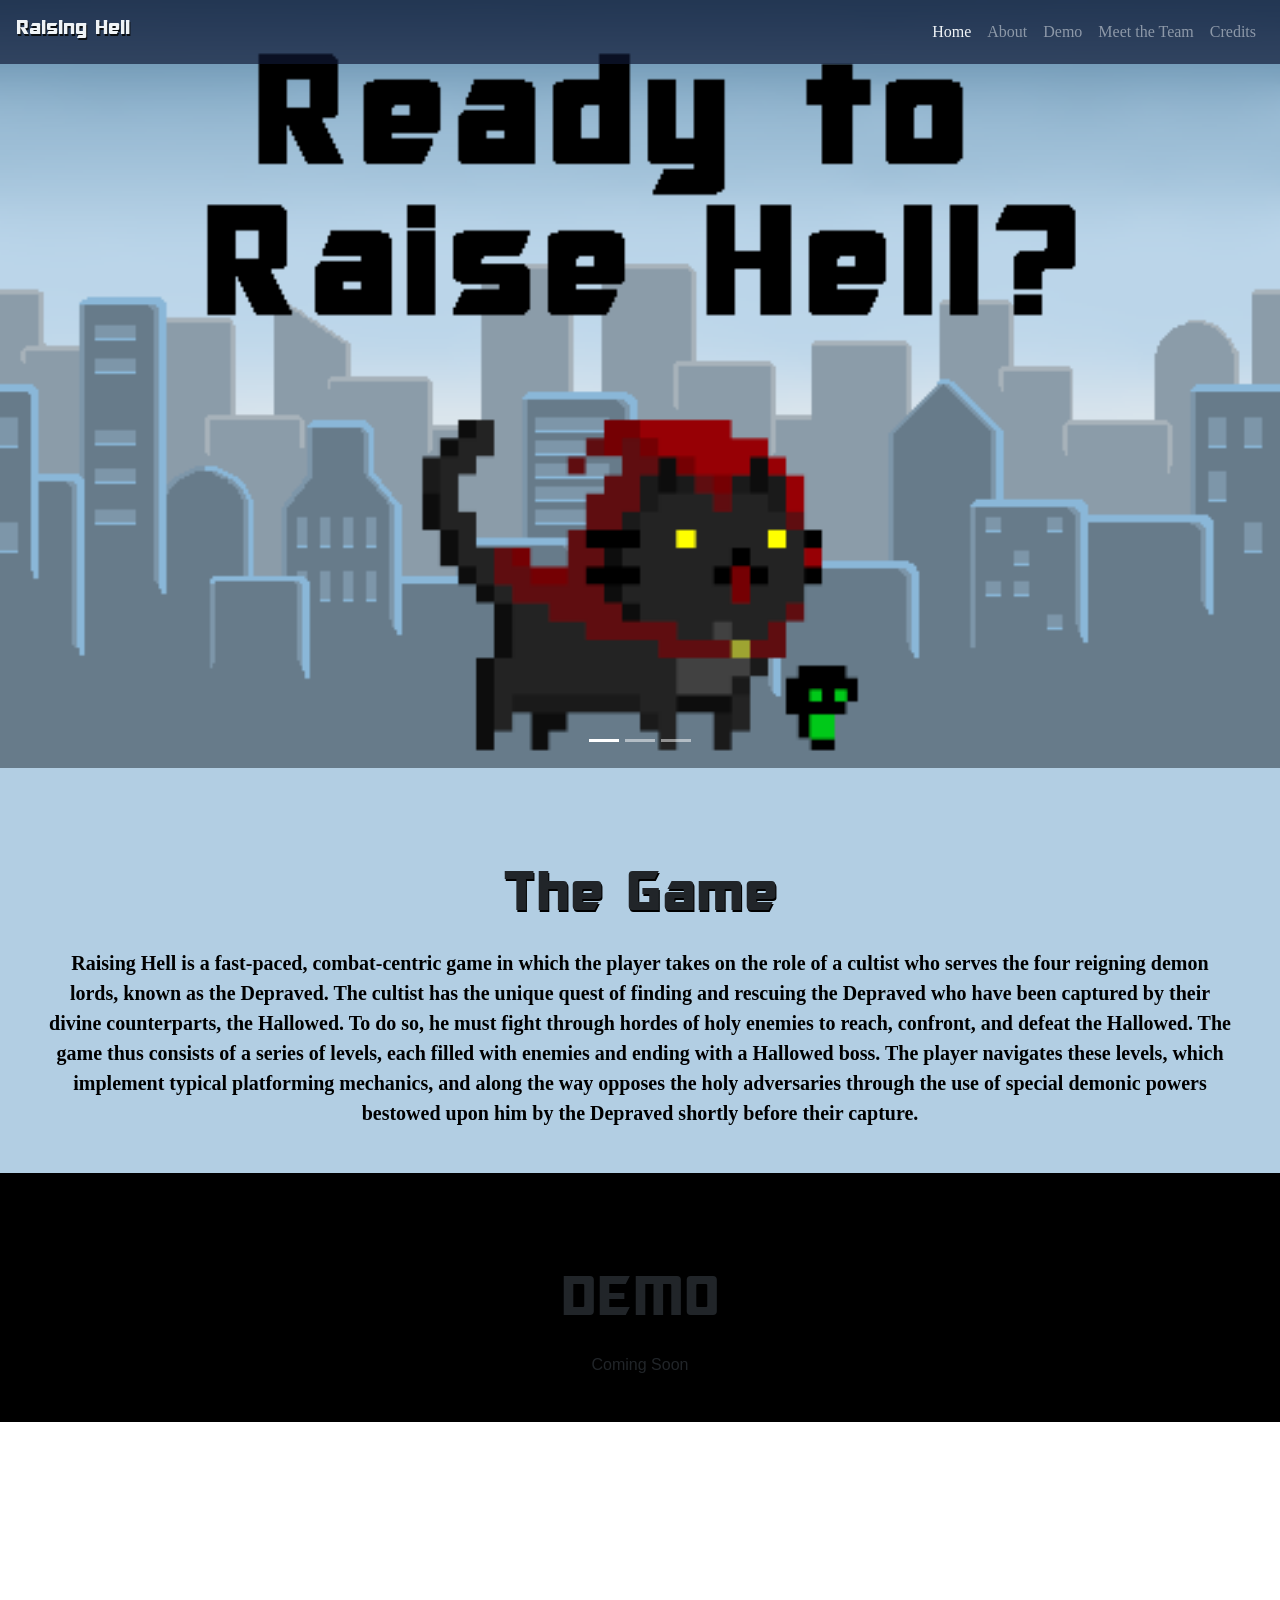
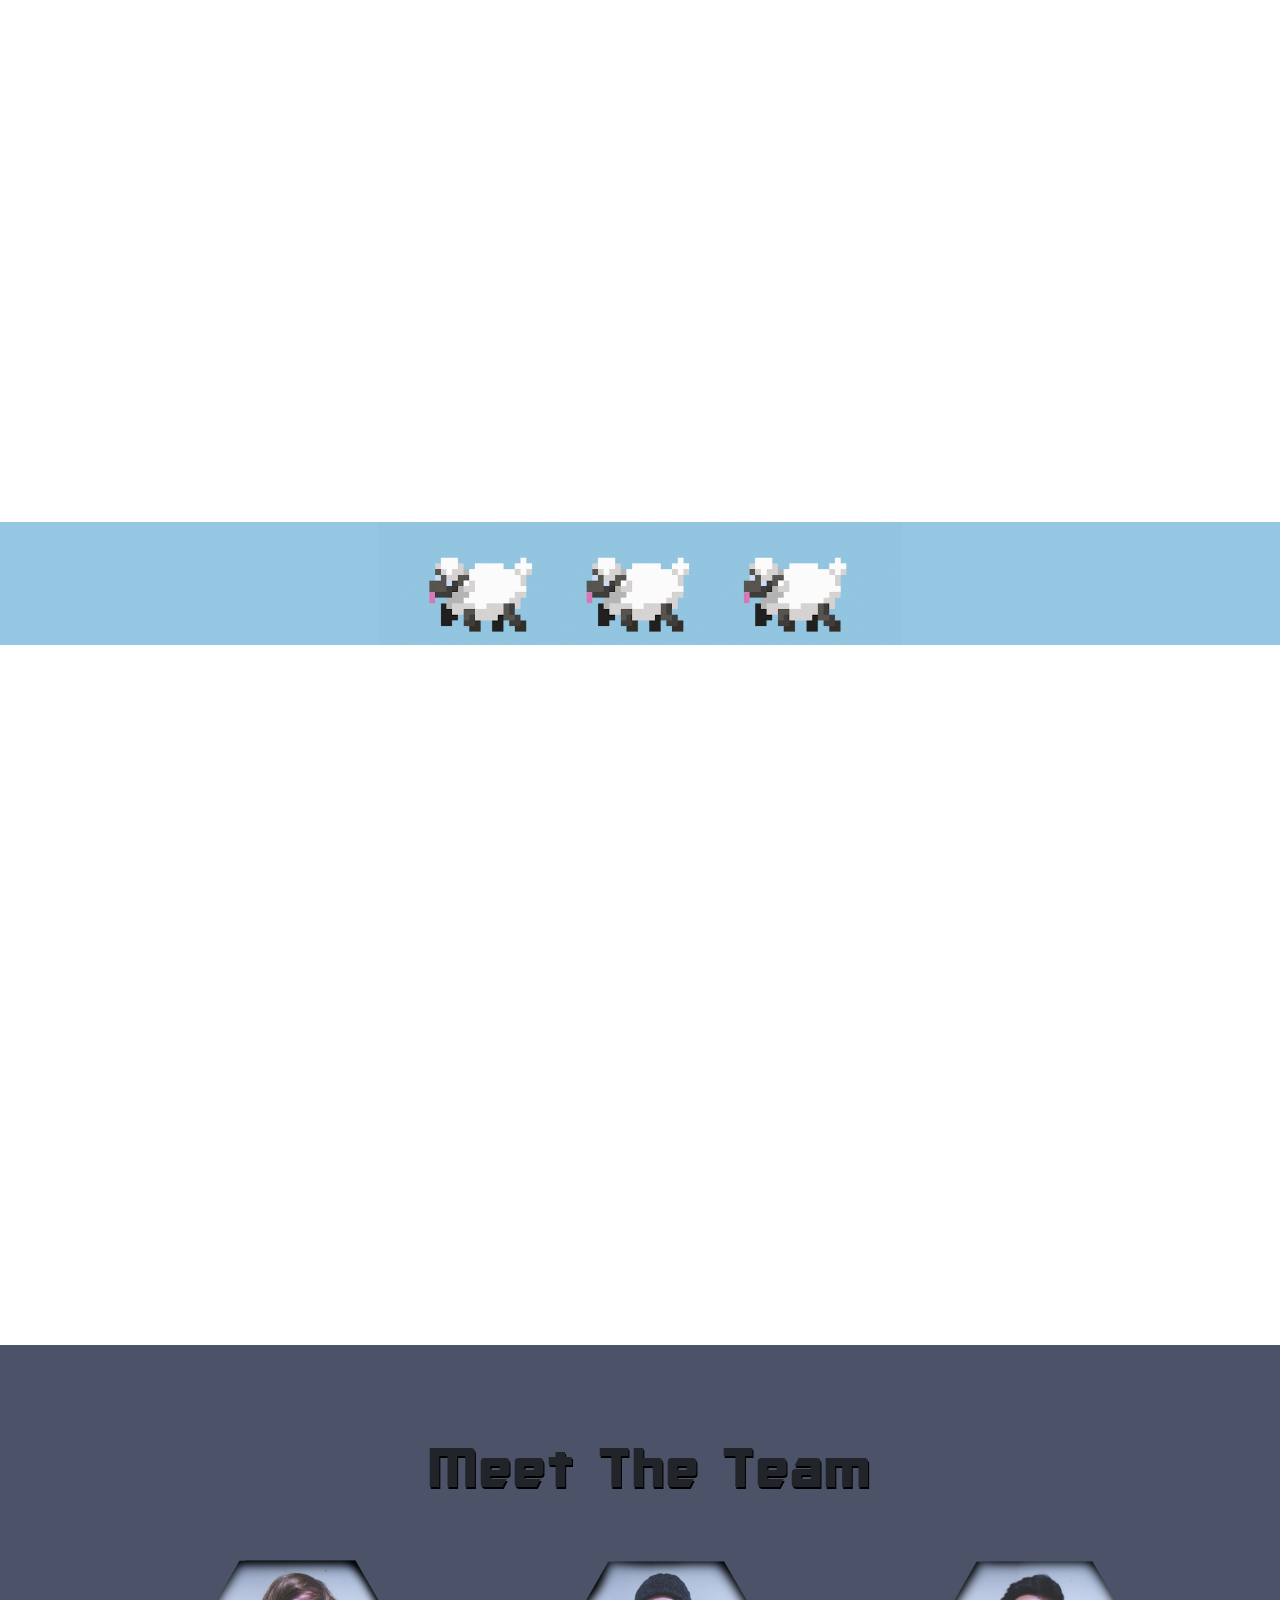
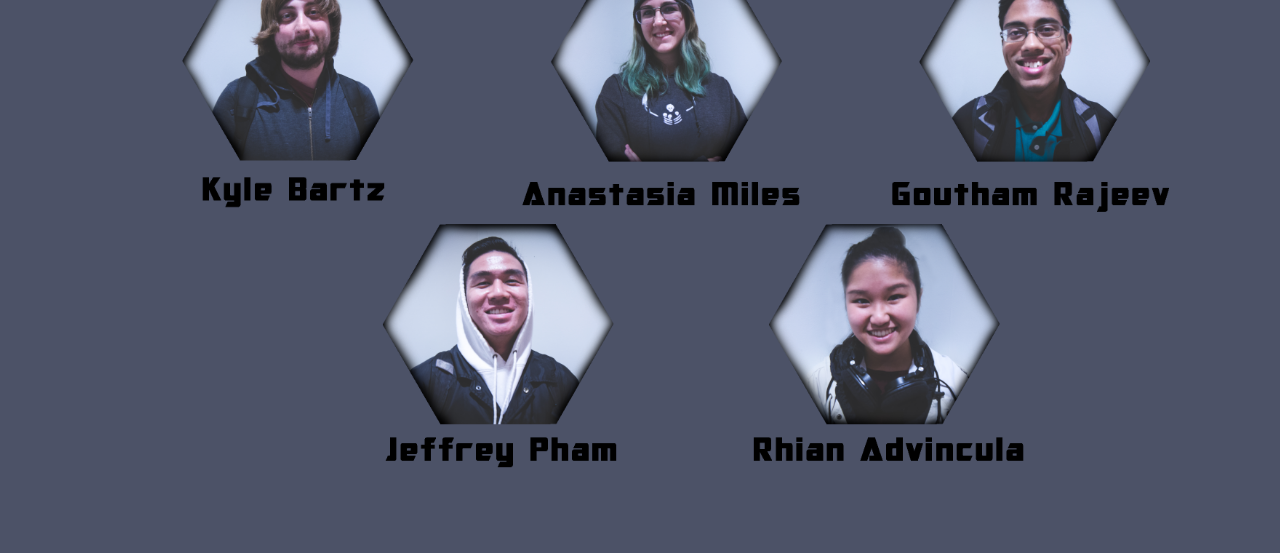
==== commit 389ca0a8: "Sheep Color Change" ====
--- a/index.html
+++ b/index.html
@@ -146,7 +146,7 @@
       }
       </style>
 
-        <div class= "row" style="background-color:white; align:Center">
+        <div class= "row" style="background-color:#94C7E2; align:Center">
 
 
               <img src="content/sheep.gif" width="50%" height="50%" class="center"/>
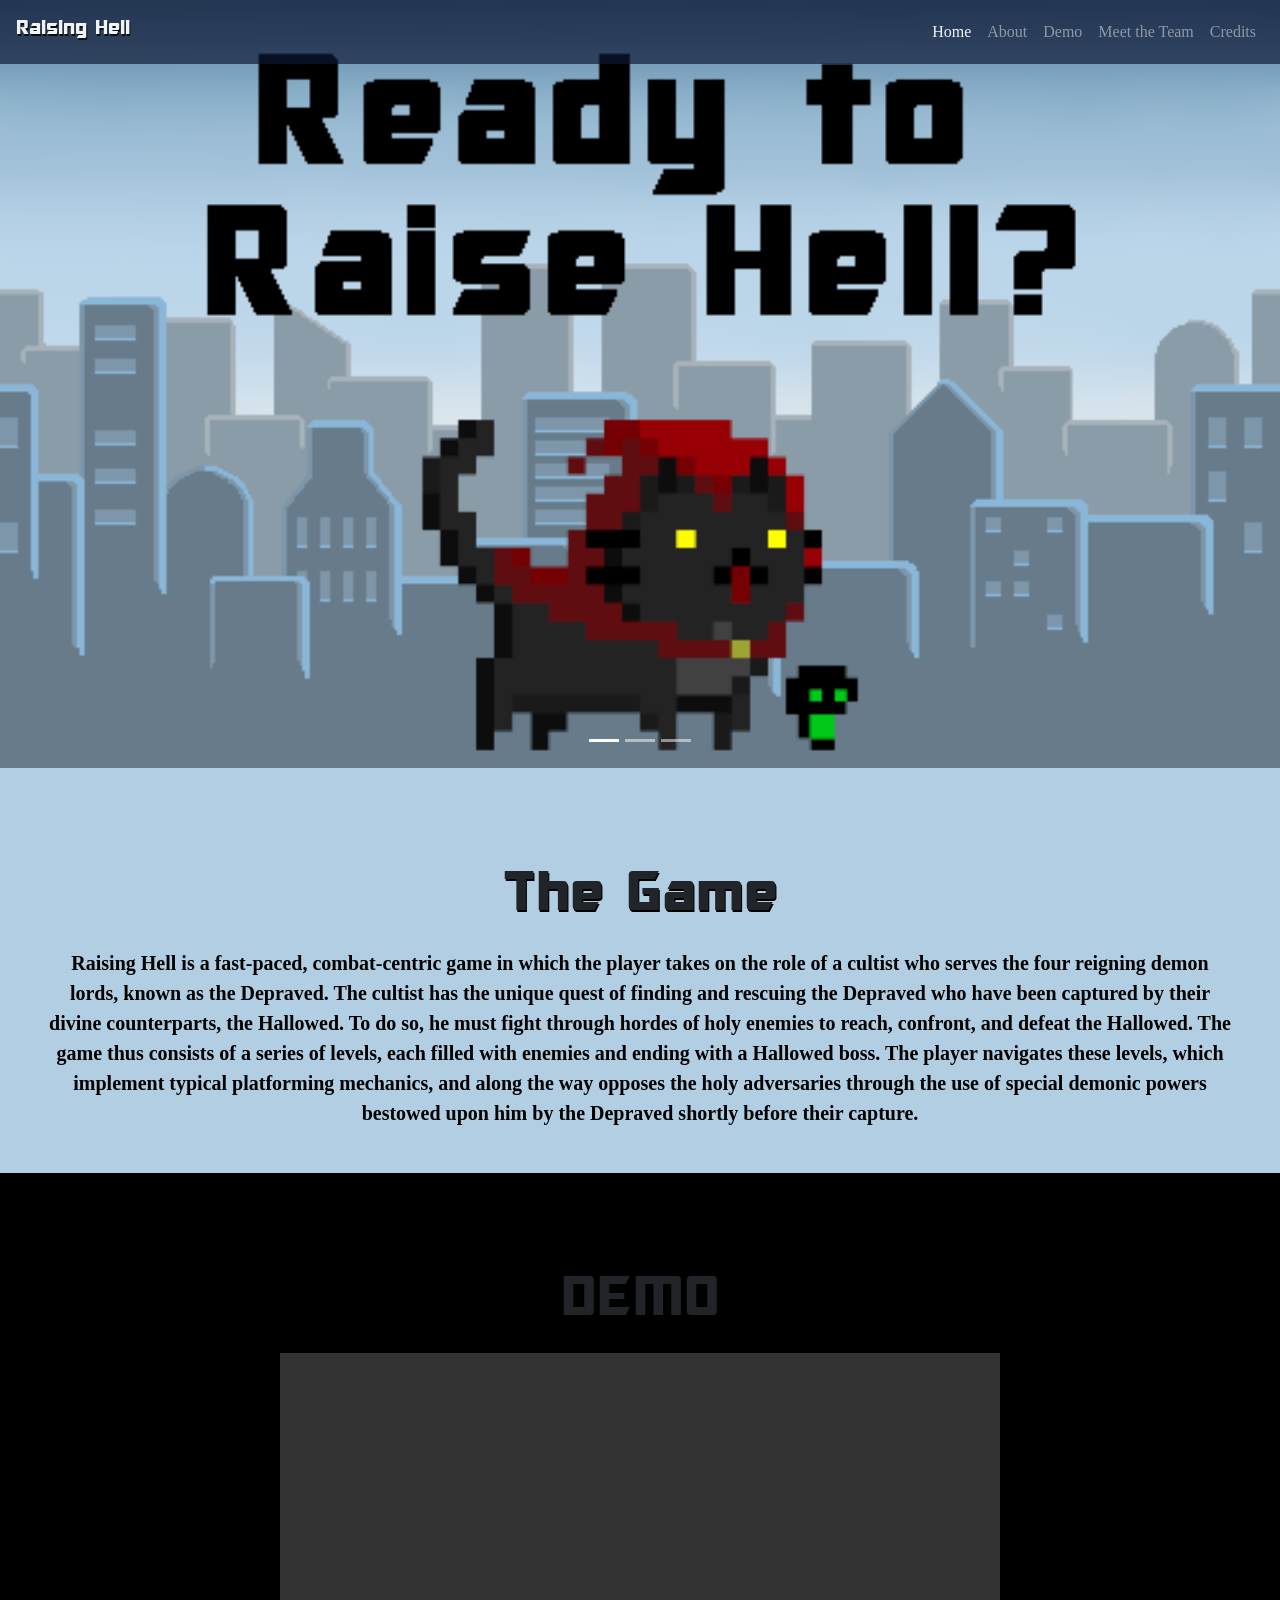
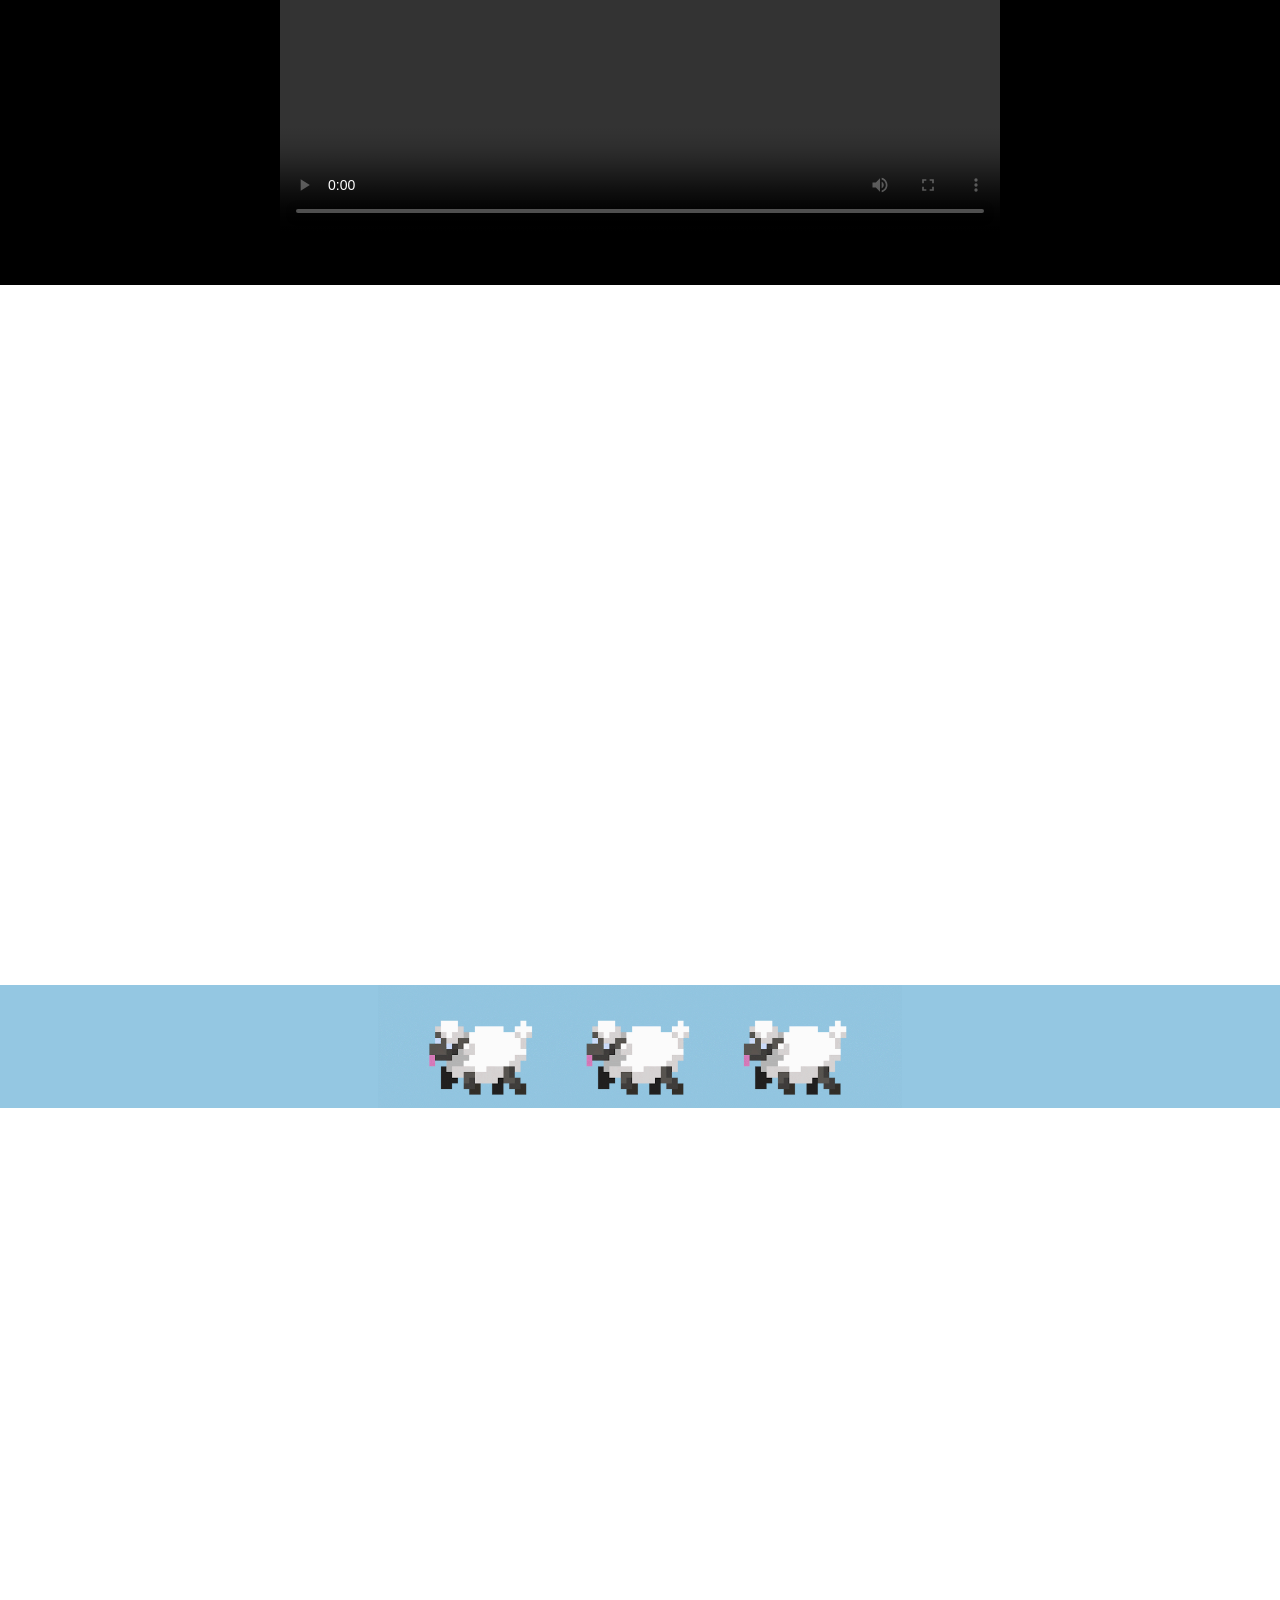
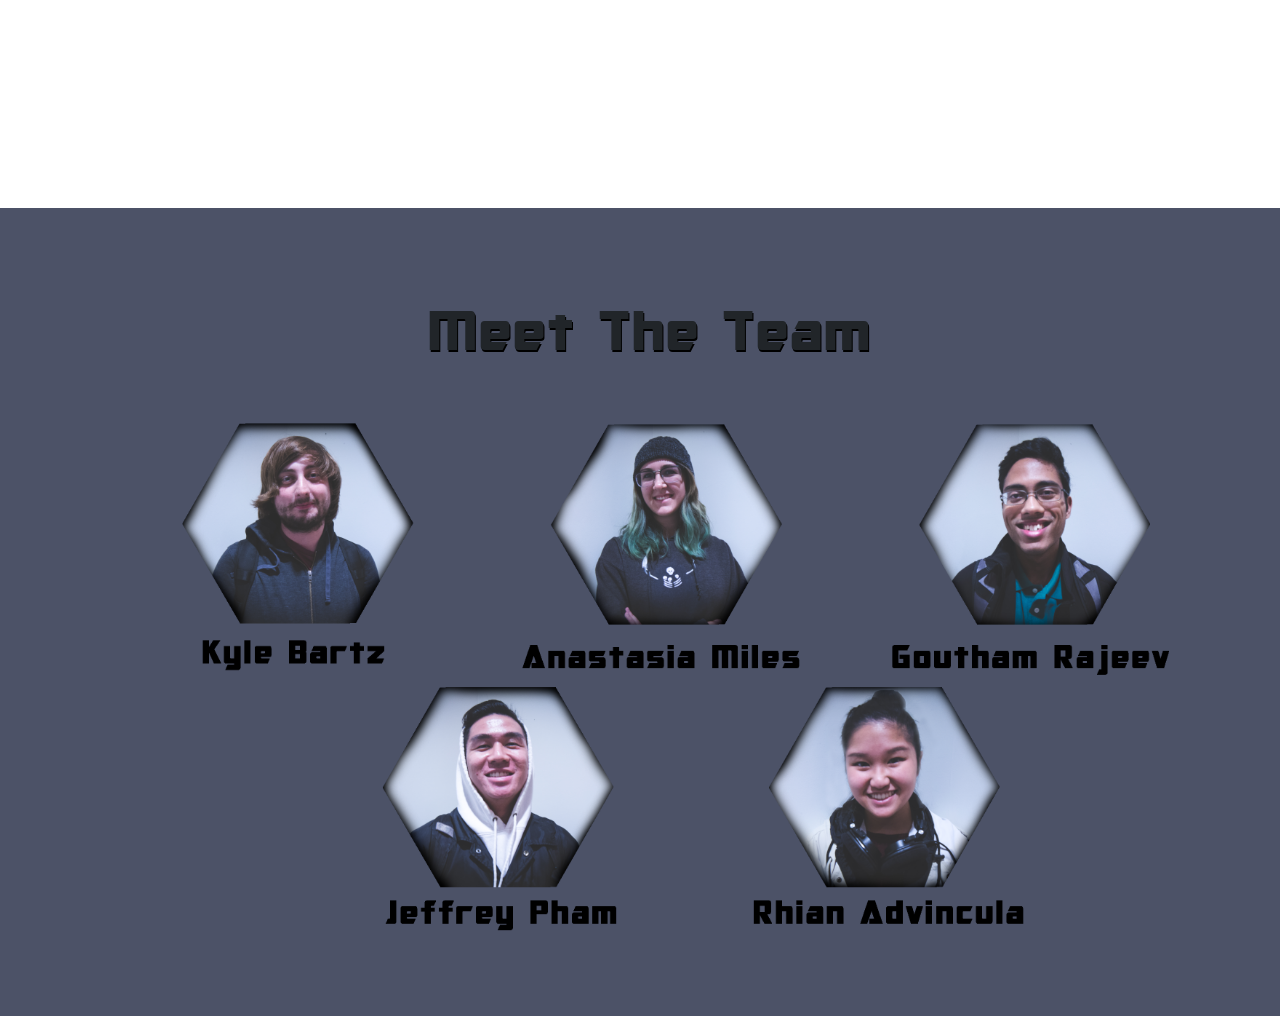
==== commit bda77df5: "Demo placed in demo video" ====
--- a/index.html
+++ b/index.html
@@ -116,7 +116,10 @@
             <div class="header">
               <h3>DEMO</h3>
             </div>
-            Coming Soon
+              <video width="720" height="480" controls>
+                <source src="content/demo.mp4" type="video/mp4">
+                Your browser does not support the video tag.
+              </video>
           </div>
         </div>
 
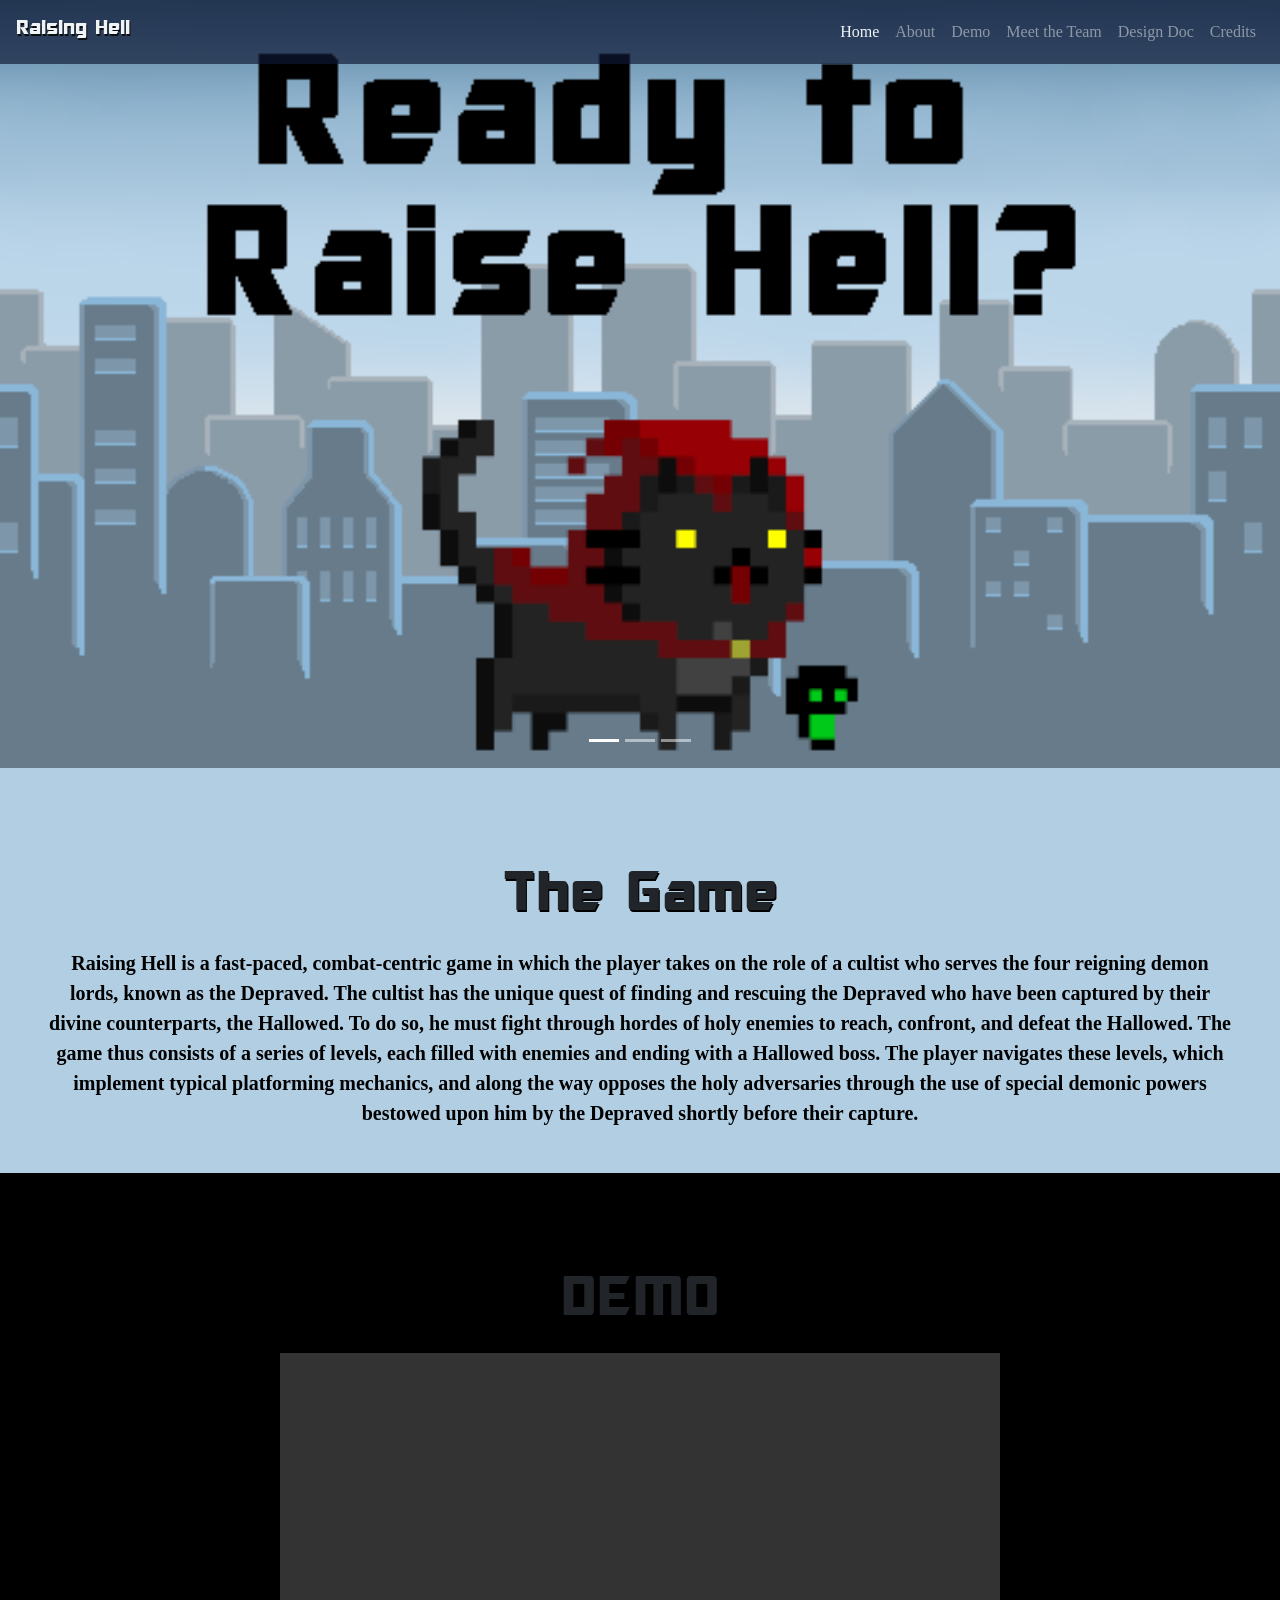
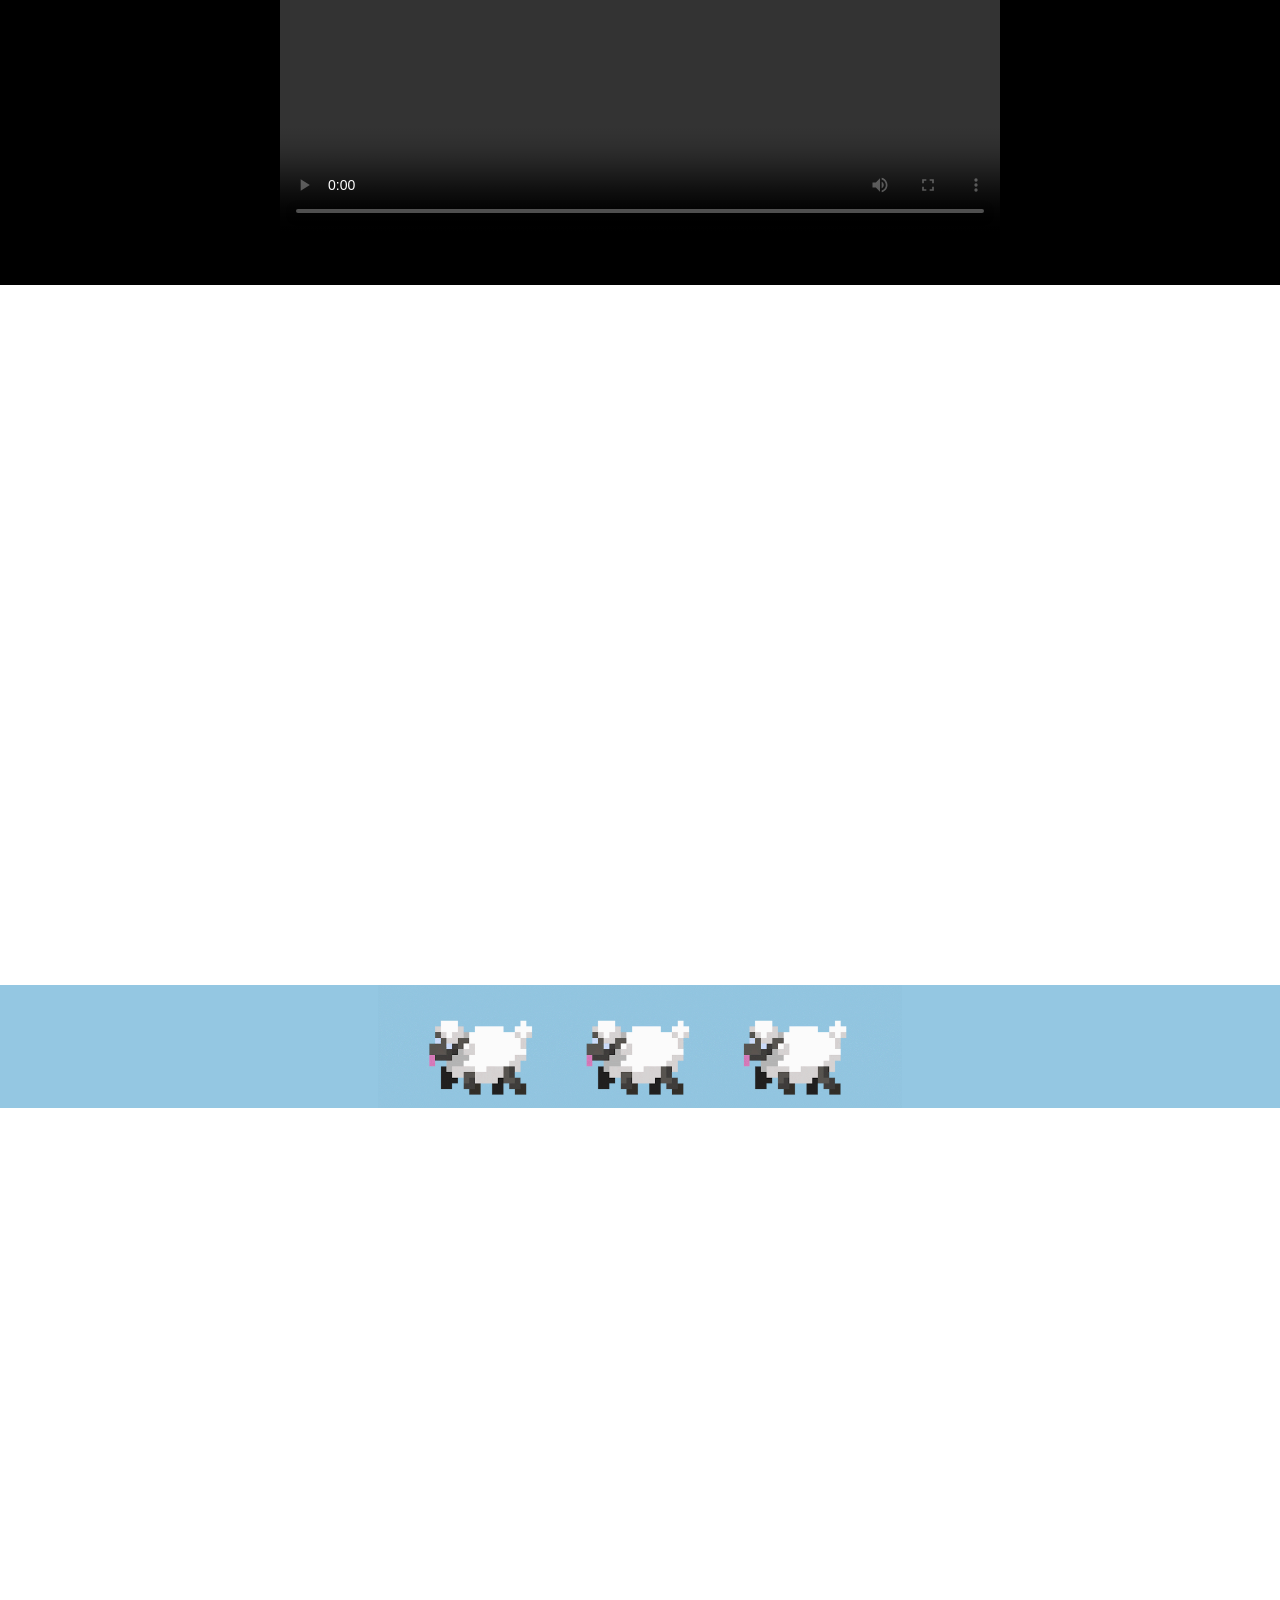
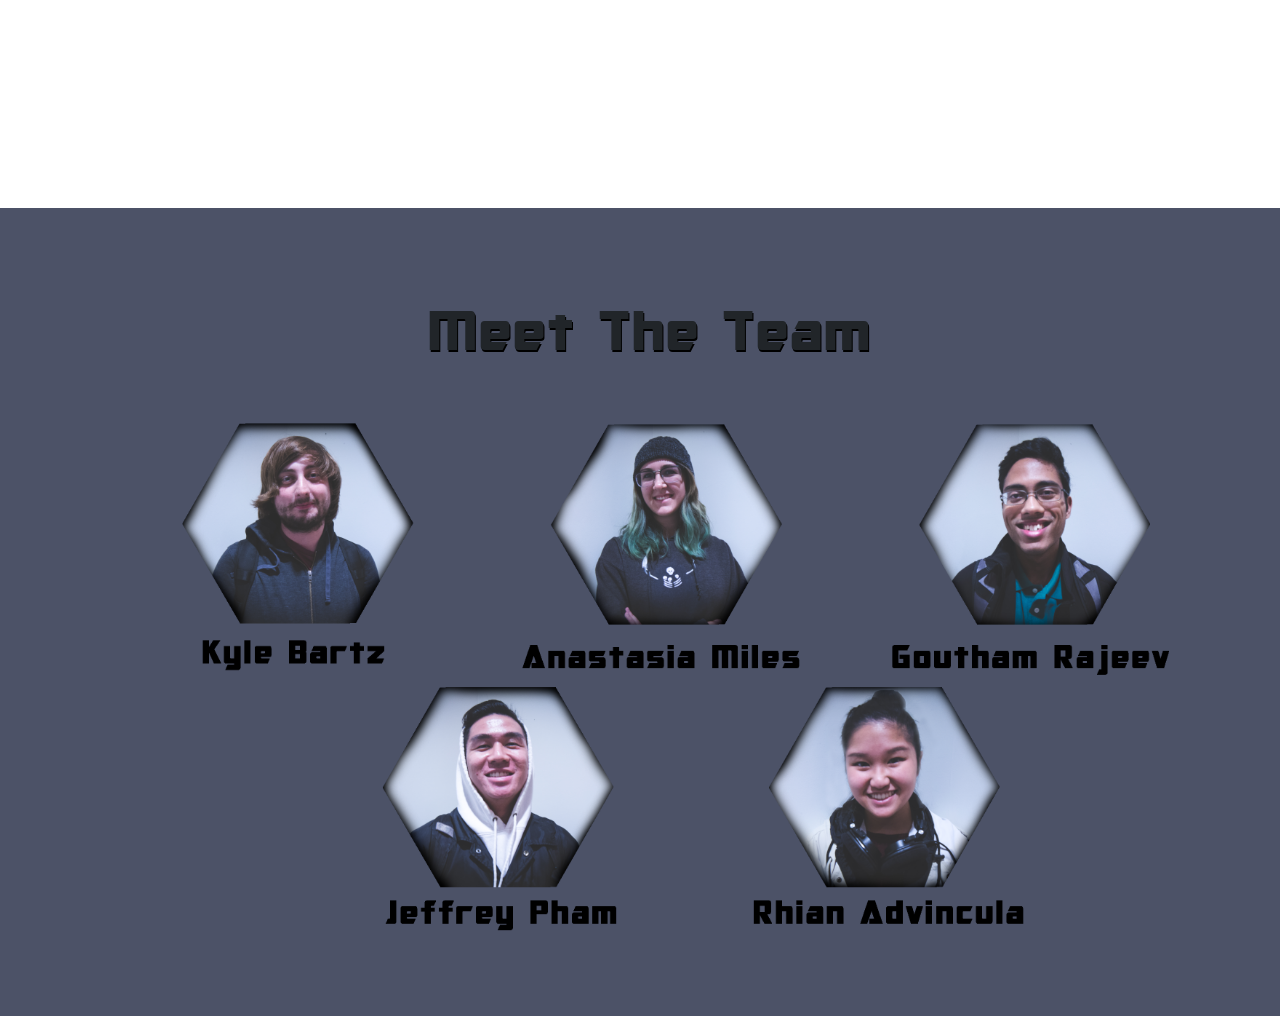
==== commit 3ef7463a: "Design Doc placed in Design Doc at top" ====
--- a/index.html
+++ b/index.html
@@ -41,6 +41,9 @@
 					<a class="nav-link" href="#team">Meet the Team</a>
 				</li>
         <li class="nav-item">
+          <a class="nav-link" href="content/designDoc.pdf">Design Doc</a>
+        </li>
+        <li class="nav-item">
           <a class="nav-link" href="credits.html">Credits</a>
         </li>
       </ul>
